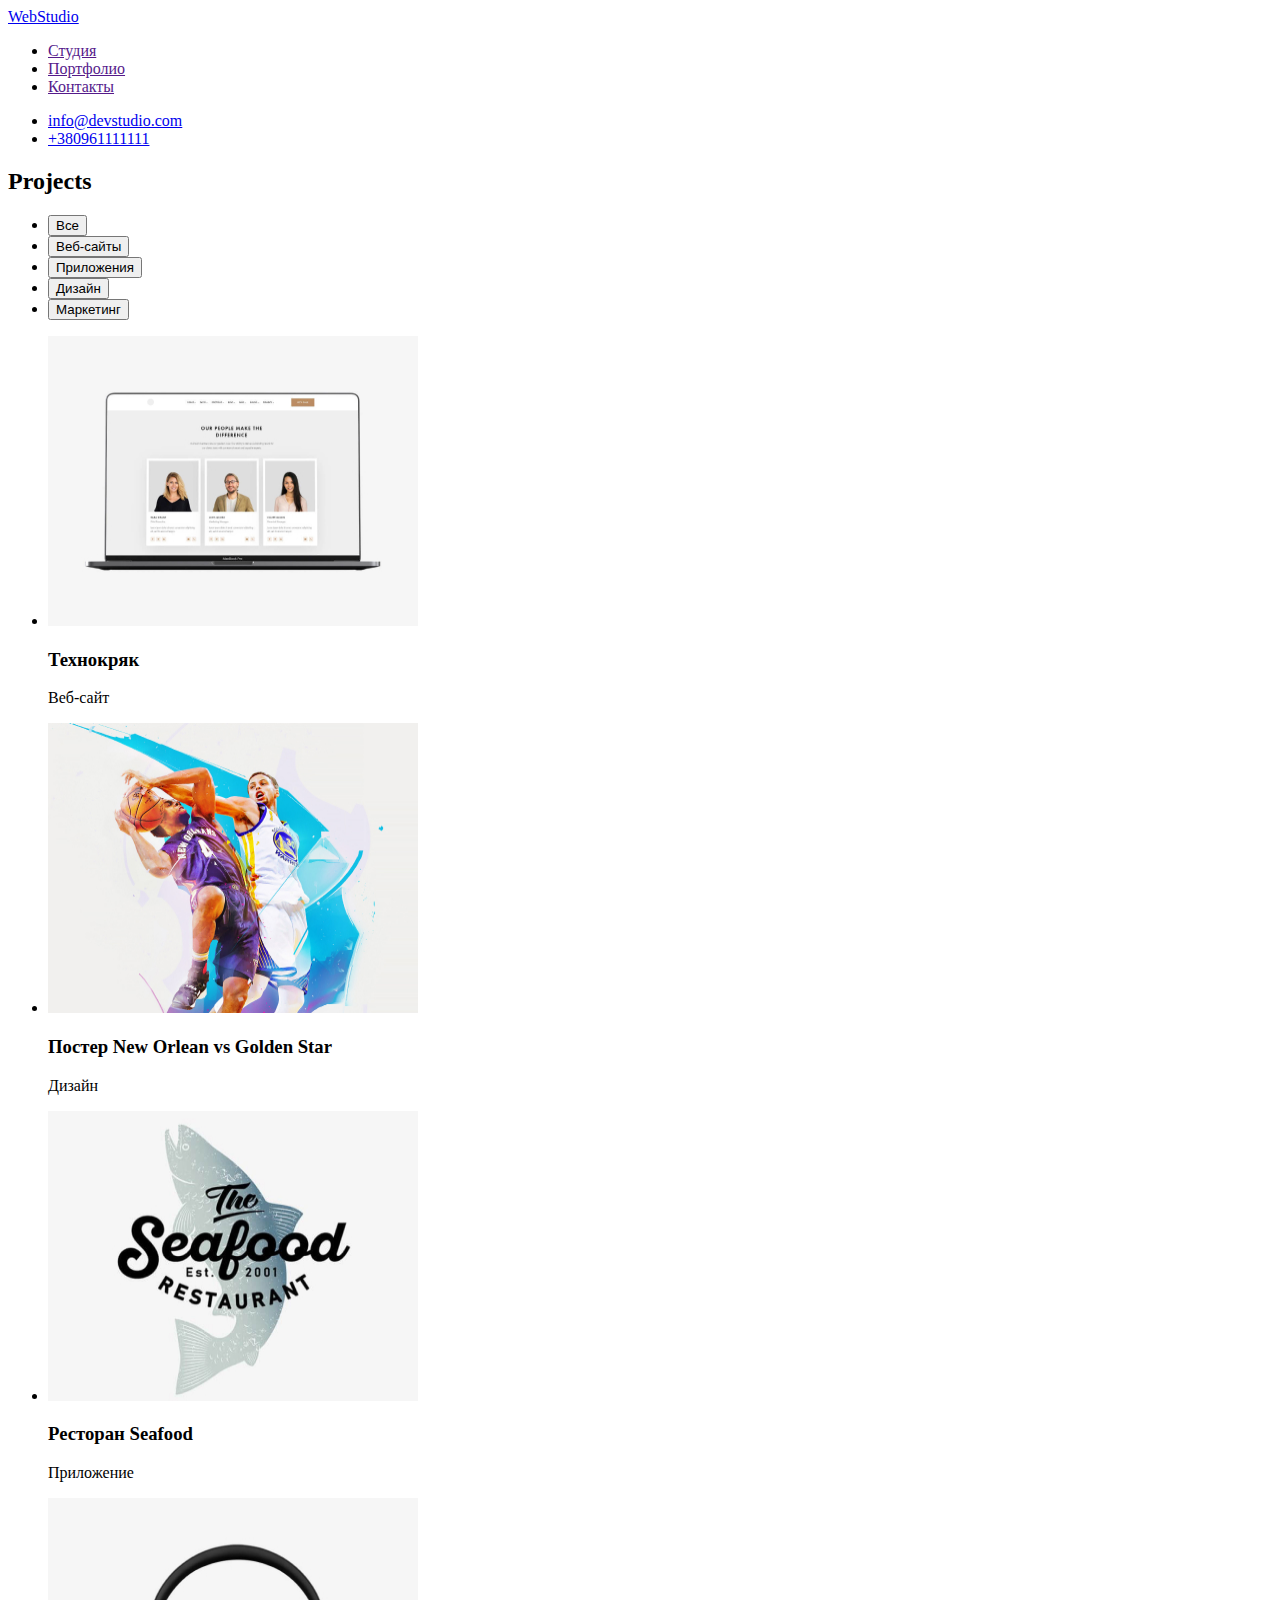
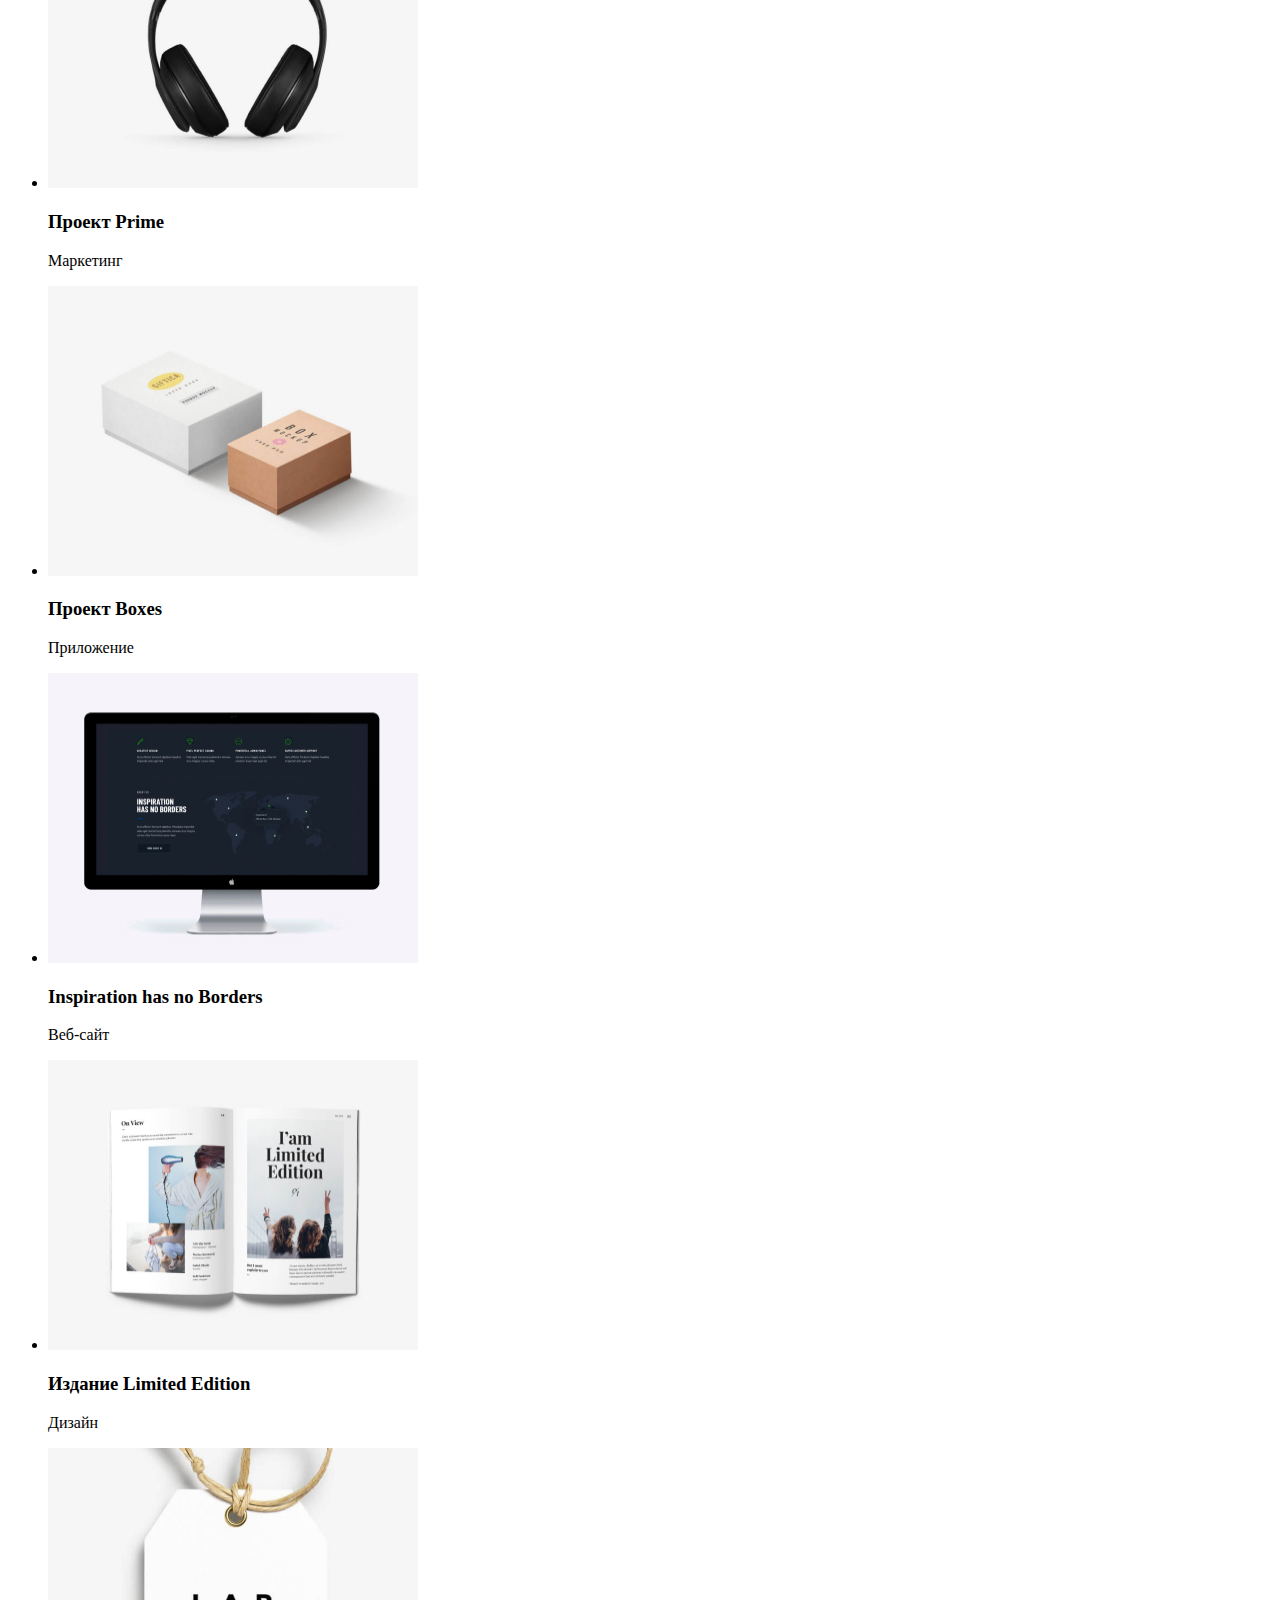
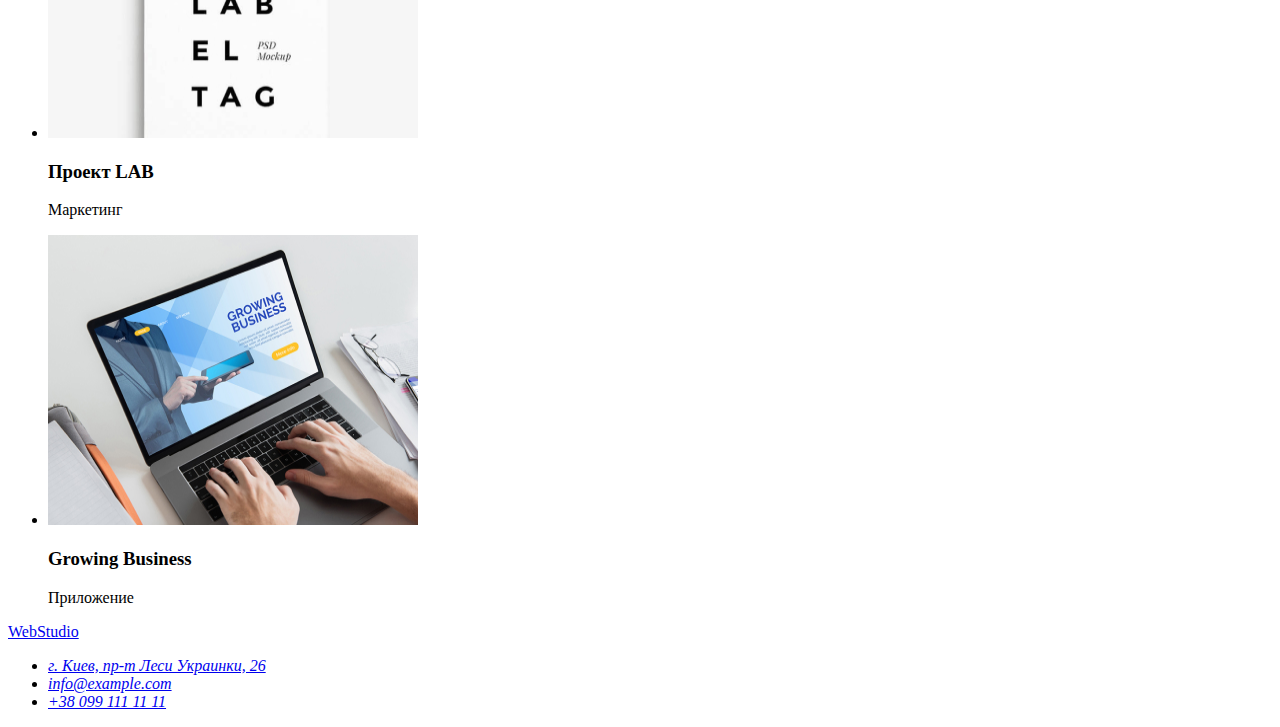
==== portfolio.html @ 1d700b1a "Add photo and portholiohtml" ====
<!DOCTYPE html>
<html lang="en">

<head>
    <meta charset="UTF-8" />
    <meta http-equiv="X-UA-Compatible" content="IE=edge" />
    <meta name="viewport" content="width=device-width, initial-scale=1.0" />
    <title>Document</title>
</head>

<body>
    <!--Шапка портфолио-->
    <header class="header">
        <nav class="header-nav">
            <a href="/" class="header-link">WebStudio</a>
            <ul class="header-list">
                <li><a href="" class="header-list-item">Студия</a></li>
                <li><a href="" class="header-list-item">Портфолио</a></li>
                <li><a href="" class="header-list-item">Контакты</a></li>
            </ul>
        </nav>

        <ul class="header-list">
            <li class="header-list-item">
                <a href=" mailto:info@devstudio.com">info@devstudio.com</a>
            </li>
            <li class="header-list-item">
                <a href=" tel:+380961111111">+380961111111</a>
            </li>
        </ul>
    </header>
    <!--Проекты-->
    <main>
        <section>
            <h2>Projects</h2>
            <ul>
                <li><button type="button">Все</button></li>
                <li><button type="button">Веб-сайты</button></li>
                <li><button type="button">Приложения</button></li>
                <li><button type="button">Дизайн</button></li>
                <li><button type="button">Маркетинг</button></li>
            </ul>
            <ul>

                </li>
                <li><img src="./portfolio-images/img1.jpg" alt="Технокряк" width="370" height="290">
                    <h3>Технокряк</h3>
                    <p>Веб-сайт</p>
                </li>
                <li><img src="./portfolio-images/img2.jpg" alt="Постер New Orlean vs Golden Star" width="370" height="290">
                    <h3>Постер New Orlean vs Golden Star</h3>
                    <p>Дизайн</p>
                </li>
                <li><img src="./portfolio-images/img3.jpg" alt="Ресторан Seafood" width="370" height="290">
                    <h3>Ресторан Seafood</h3>
                    <p>Приложение</p>
                </li>
                <li><img src="./portfolio-images/img4.jpg" alt="Проект Prime" width="370" height="290">
                    <h3>Проект Prime</h3>
                    <p>Маркетинг</p>
                </li>
                <li><img src="./portfolio-images/img5.jpg" alt="Проект Boxes" width="370" height="290">
                    <h3>Проект Boxes</h3>
                    <p>Приложение</p>
                </li>
                <li><img src="./portfolio-images/img6.jpg" alt="Inspiration has no Borders" width="370" height="290">
                    <h3>Inspiration has no Borders</h3>
                    <p>Веб-сайт</p>
                </li>
                <li><img src="./portfolio-images/img7.jpg" alt="Издание Limited Edition" width="370" height="290">
                    <h3>Издание Limited Edition</h3>
                    <p>Дизайн</p>
                </li>
                <li><img src="./portfolio-images/img8.jpg" alt="Проект LAB" width="370" height="290">
                    <h3>Проект LAB</h3>
                    <p>Маркетинг</p>
                </li>
                <li><img src="./portfolio-images/img9.jpg" alt="Growing Business" width="370" height="290">
                    <h3>Growing Business</h3>
                    <p>Приложение</p>
            </ul>
        </section>
    </main>
    <!--Подвал-->
    <footer class="footer">
        <a href="/index.html" class="header-link">WebStudio</a>
        <address class="footer-adress">
            <ul class="adress-list">
                <li class="adress-list-item">
                    <a href="https://goo.gl/maps/TSJkPxfqwCvXyevN7" rel="noreferrer noopener" target="_blank">
                        г. Киев, пр-т Леси Украинки, 26</a>
                </li>
                <li class="adress-list-item"><a href="mailto:info@example.com">info@example.com</a></li>
                <li class="adress-list-item"><a href="tel:+380991111111">+38 099 111 11 11</a></li>
            </ul>
        </address>
    </footer>
</body>

</html>
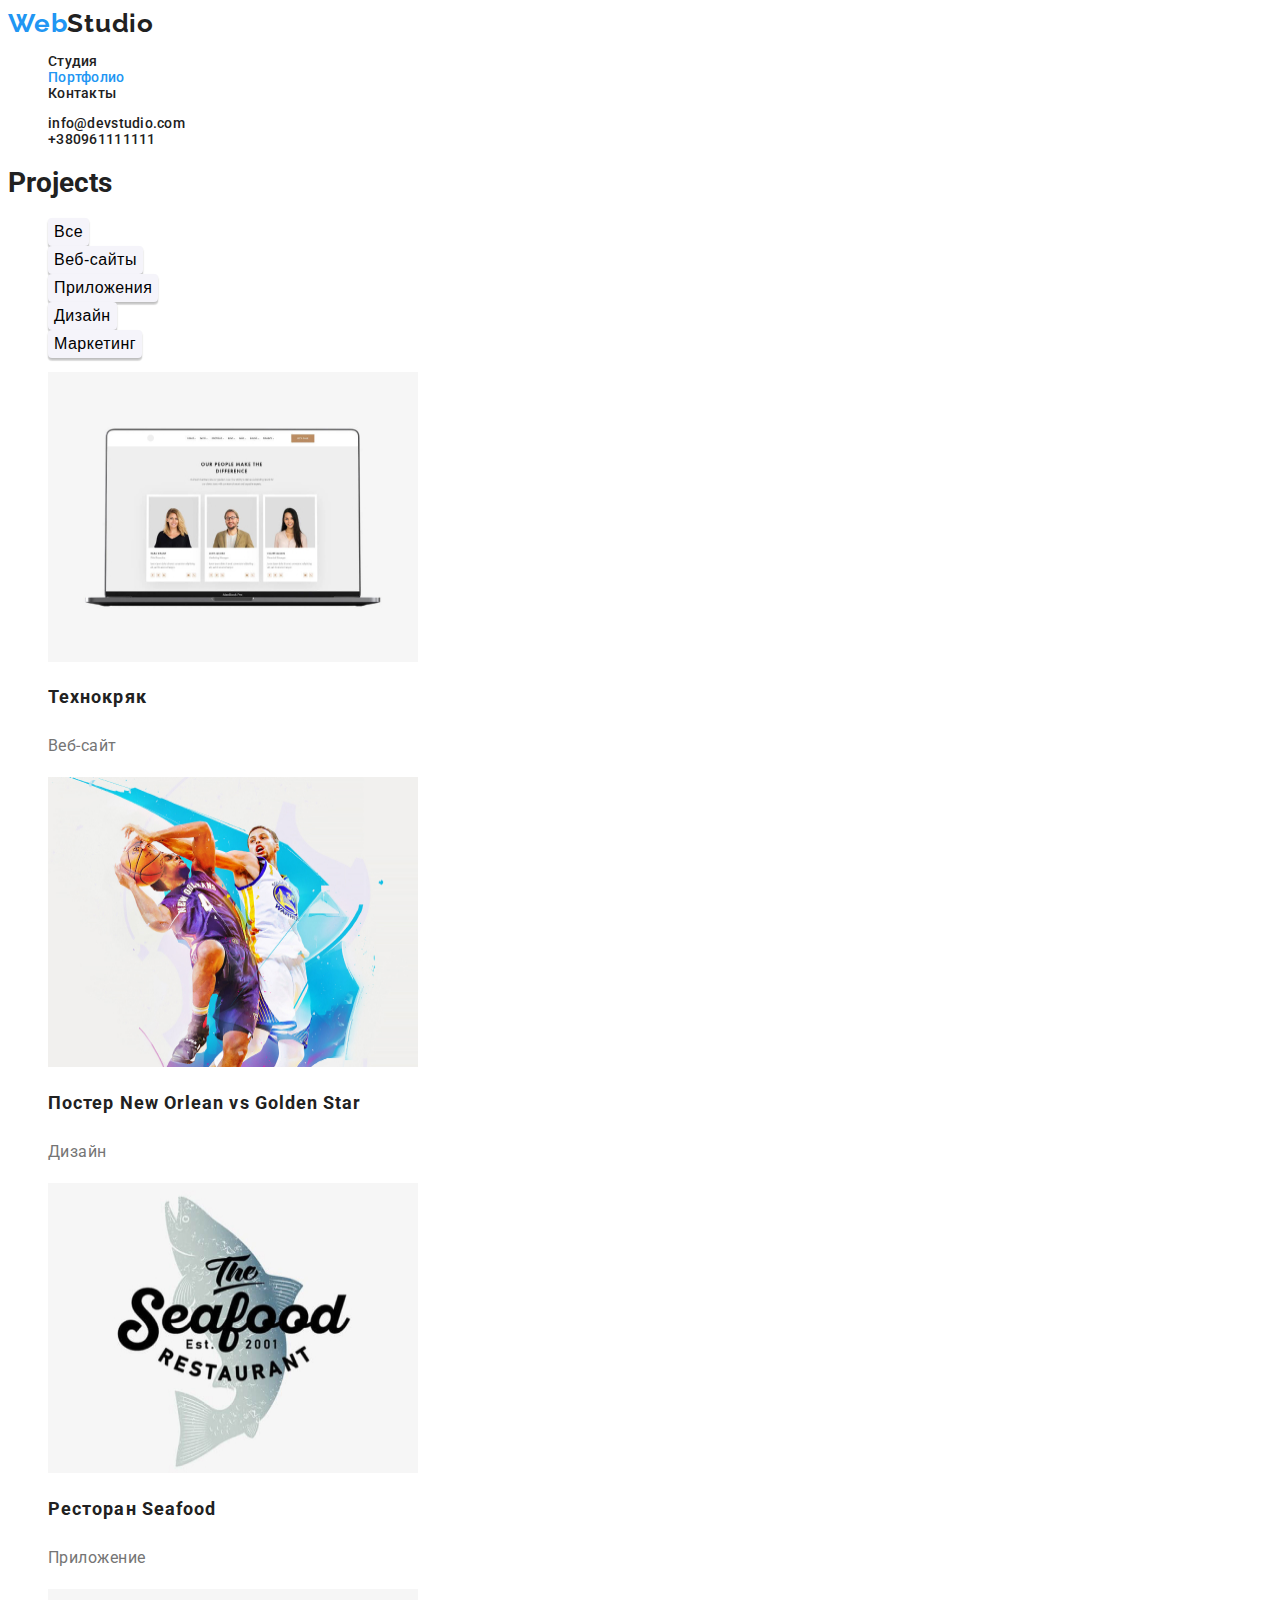
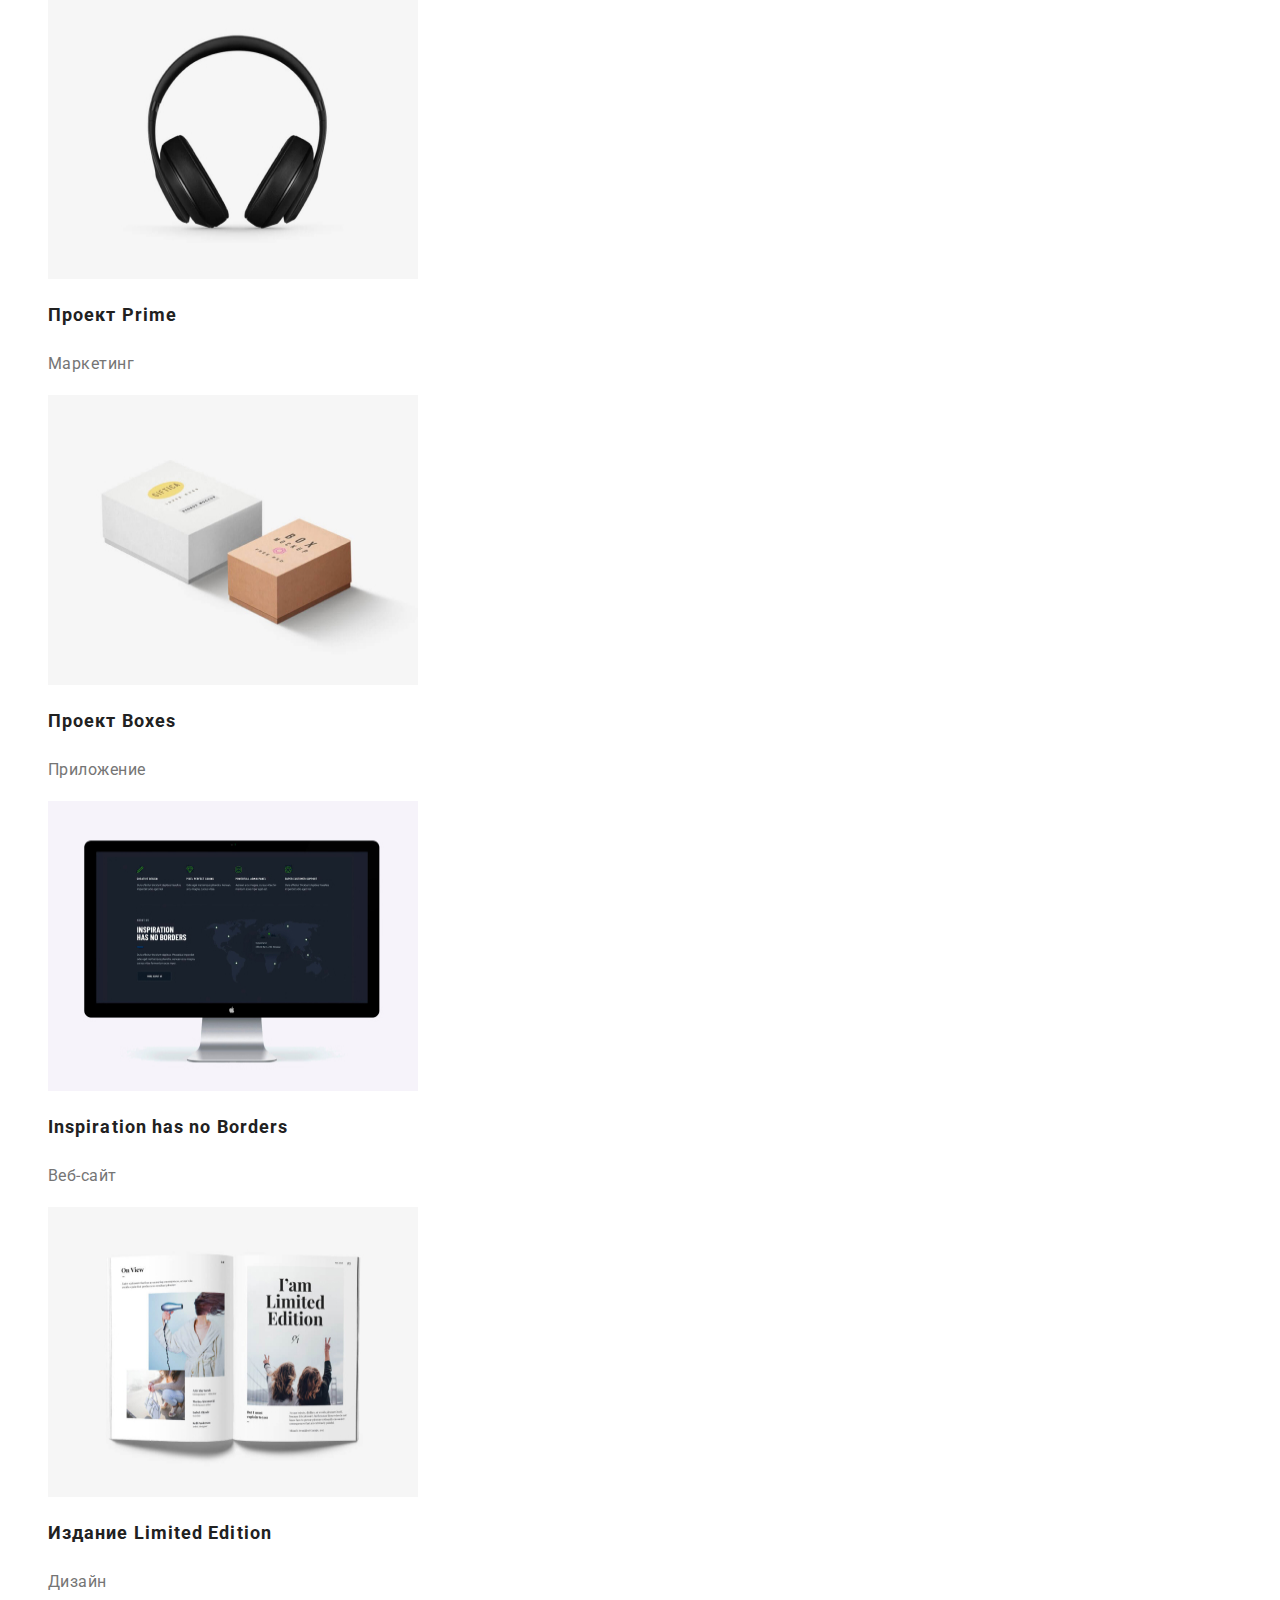
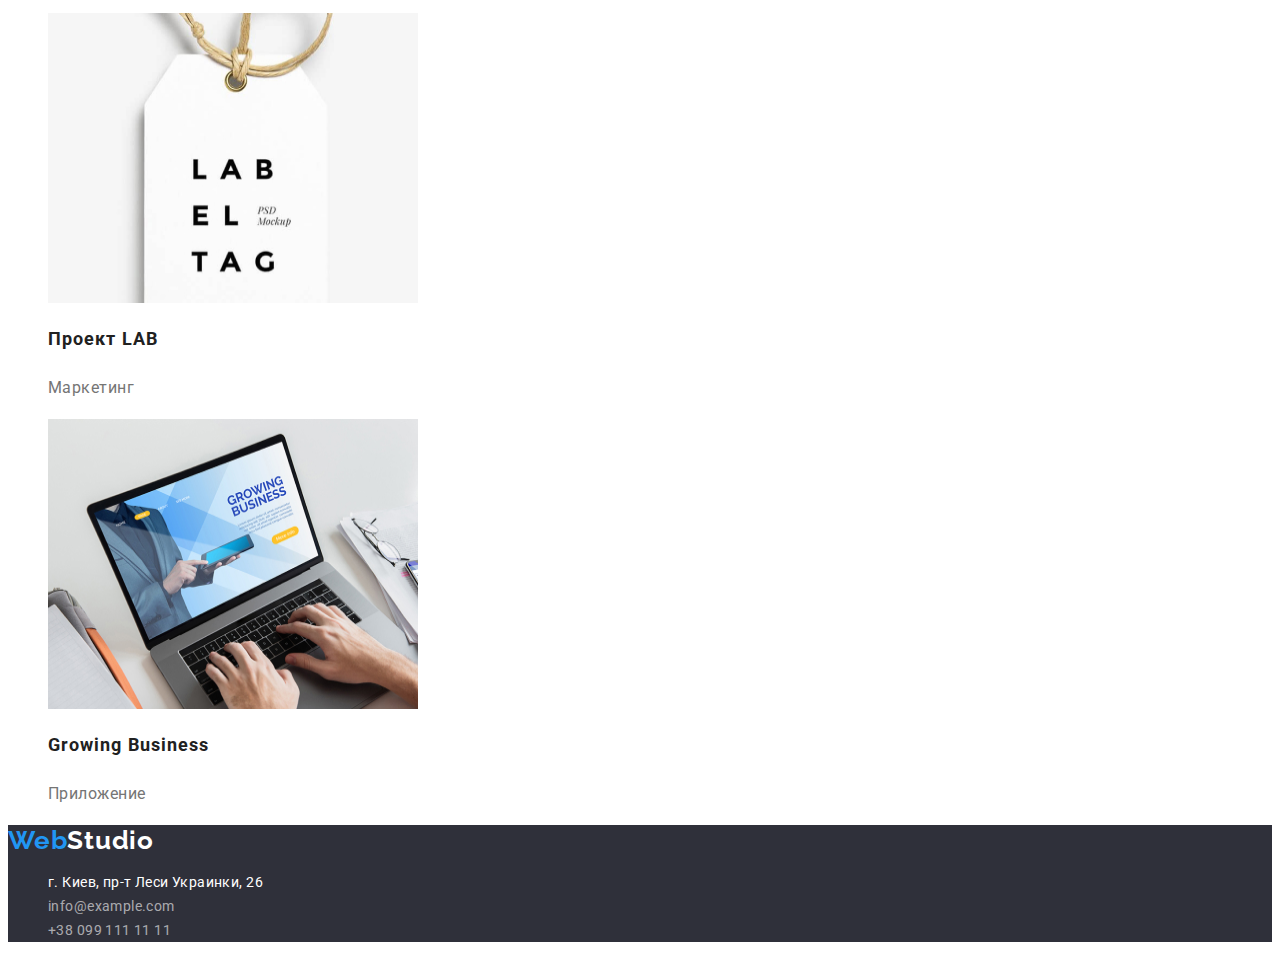
==== commit 07d3935a: "Change stules" ====
--- a/portfolio.html
+++ b/portfolio.html
@@ -1,100 +1,179 @@
 <!DOCTYPE html>
 <html lang="en">
-
-<head>
+  <head>
     <meta charset="UTF-8" />
     <meta http-equiv="X-UA-Compatible" content="IE=edge" />
     <meta name="viewport" content="width=device-width, initial-scale=1.0" />
     <title>Document</title>
-</head>
+    <link rel="preconnect" href="https://fonts.googleapis.com" />
+    <link rel="preconnect" href="https://fonts.gstatic.com" crossorigin />
+    <link
+      href="https://fonts.googleapis.com/css2?family=Raleway:wght@700&family=Roboto:wght@400;500;700;900&display=swap"
+      rel="stylesheet"
+    />
+    <link rel="stylesheet" href="./styles/styles.css" />
+  </head>
+  </head>
 
-<body>
+  <body>
     <!--Шапка портфолио-->
     <header class="header">
-        <nav class="header-nav">
-            <a href="/" class="header-link">WebStudio</a>
-            <ul class="header-list">
-                <li><a href="" class="header-list-item">Студия</a></li>
-                <li><a href="" class="header-list-item">Портфолио</a></li>
-                <li><a href="" class="header-list-item">Контакты</a></li>
-            </ul>
-        </nav>
+      <nav class="header-nav">
+        <a class="logo-link link" href="/"> <span class="blu-txt">Web</span>Studio</a>
+        <ul class="header-list list">
+          <li class="header-list-item">
+            <a class="header-list-item-link link" href="index.html">Студия</a>
+          </li>
+          <li class="header-list-item">
+            <a class="header-list-item-link link current" href="portfolio.html">Портфолио</a>
+          </li>
+          <li class="header-list-item">
+            <a class="header-list-item-link link" href="">Контакты</a>
+          </li>
+        </ul>
+      </nav>
 
-        <ul class="header-list">
-            <li class="header-list-item">
-                <a href=" mailto:info@devstudio.com">info@devstudio.com</a>
-            </li>
-            <li class="header-list-item">
-                <a href=" tel:+380961111111">+380961111111</a>
-            </li>
-        </ul>
+      <ul class="header-list list">
+        <li class="header-list-item">
+          <a class="header-list-item-link link" href=" mailto:info@devstudio.com"
+            >info@devstudio.com</a
+          >
+        </li>
+        <li class="header-list-item">
+          <a class="header-list-item-link link" href=" tel:+380961111111">+380961111111</a>
+        </li>
+      </ul>
     </header>
     <!--Проекты-->
     <main>
-        <section>
-            <h2>Projects</h2>
-            <ul>
-                <li><button type="button">Все</button></li>
-                <li><button type="button">Веб-сайты</button></li>
-                <li><button type="button">Приложения</button></li>
-                <li><button type="button">Дизайн</button></li>
-                <li><button type="button">Маркетинг</button></li>
-            </ul>
-            <ul>
+      <section class="projects-section">
+        <h1 class="projects-main-title">Projects</h1>
+        <ul class="projects-list list">
+          <li class="projects-list-item"><button class="projects-btn" type="button"><span class="project-btn-txt">Все</span></button></li>
+          <li class="projects-list-item"><button class="projects-btn" type="button"><span class="project-btn-txt">Веб-сайты</span></button></li>
+          <li class="projects-list-item"><button class="projects-btn" type="button"><span class="project-btn-txt">Приложения</span></button></li>
+          <li class="projects-list-item"><button class="projects-btn" type="button"><span class="project-btn-txt">Дизайн</span></button></li>
+          <li class="projects-list-item"><button class="projects-btn" type="button"><span class="project-btn-txt">Маркетинг</span></button></li>
+        </ul>
 
-                </li>
-                <li><img src="./portfolio-images/img1.jpg" alt="Технокряк" width="370" height="290">
-                    <h3>Технокряк</h3>
-                    <p>Веб-сайт</p>
-                </li>
-                <li><img src="./portfolio-images/img2.jpg" alt="Постер New Orlean vs Golden Star" width="370" height="290">
-                    <h3>Постер New Orlean vs Golden Star</h3>
-                    <p>Дизайн</p>
-                </li>
-                <li><img src="./portfolio-images/img3.jpg" alt="Ресторан Seafood" width="370" height="290">
-                    <h3>Ресторан Seafood</h3>
-                    <p>Приложение</p>
-                </li>
-                <li><img src="./portfolio-images/img4.jpg" alt="Проект Prime" width="370" height="290">
-                    <h3>Проект Prime</h3>
-                    <p>Маркетинг</p>
-                </li>
-                <li><img src="./portfolio-images/img5.jpg" alt="Проект Boxes" width="370" height="290">
-                    <h3>Проект Boxes</h3>
-                    <p>Приложение</p>
-                </li>
-                <li><img src="./portfolio-images/img6.jpg" alt="Inspiration has no Borders" width="370" height="290">
-                    <h3>Inspiration has no Borders</h3>
-                    <p>Веб-сайт</p>
-                </li>
-                <li><img src="./portfolio-images/img7.jpg" alt="Издание Limited Edition" width="370" height="290">
-                    <h3>Издание Limited Edition</h3>
-                    <p>Дизайн</p>
-                </li>
-                <li><img src="./portfolio-images/img8.jpg" alt="Проект LAB" width="370" height="290">
-                    <h3>Проект LAB</h3>
-                    <p>Маркетинг</p>
-                </li>
-                <li><img src="./portfolio-images/img9.jpg" alt="Growing Business" width="370" height="290">
-                    <h3>Growing Business</h3>
-                    <p>Приложение</p>
-            </ul>
-        </section>
+<!--Portfolio-->
+
+        <ul class="portfolio-list list">
+          <li class="portfolio-list-item">
+            <a class="portfolio-list-link link" href="">
+              <img src="./portfolio-images/img1.jpg" alt="Технокряк" width="370" height="290" />
+              <h2 class="portfolio-title">Технокряк</h2>
+              <p class="portfolio-article">Веб-сайт</p></a
+            >
+          </li>
+          <li class="portfolio-list-item">
+            <a class="portfolio-list-link link" href="">
+              <img
+                src="./portfolio-images/img2.jpg"
+                alt="Постер New Orlean vs Golden Star"
+                width="370"
+                height="290"
+              />
+              <h2 class="portfolio-title">Постер New Orlean vs Golden Star</h2>
+              <p class="portfolio-article">Дизайн</p></a
+            >
+          </li>
+          <li class="portfolio-list-item">
+            <a class="portfolio-list-link link" href="">
+              <img
+                src="./portfolio-images/img3.jpg"
+                alt="Ресторан Seafood"
+                width="370"
+                height="290"
+              />
+              <h2 class="portfolio-title">Ресторан Seafood</h2>
+              <p class="portfolio-article">Приложение</p></a
+            >
+          </li>
+          <li class="portfolio-list-item">
+            <a class="portfolio-list-link link" href="">
+              <img src="./portfolio-images/img4.jpg" alt="Проект Prime" width="370" height="290" />
+              <h2 class="portfolio-title">Проект Prime</h2>
+              <p class="portfolio-article">Маркетинг</p></a
+            >
+          </li>
+          <li class="portfolio-list-item">
+            <a class="portfolio-list-link link" href="">
+              <img src="./portfolio-images/img5.jpg" alt="Проект Boxes" width="370" height="290" />
+              <h2 class="portfolio-title">Проект Boxes</h2>
+              <p class="portfolio-article">Приложение</p></a
+            >
+          </li>
+          <li class="portfolio-list-item">
+            <a class="portfolio-list-link link" href="">
+              <img
+                src="./portfolio-images/img6.jpg"
+                alt="Inspiration has no Borders"
+                width="370"
+                height="290"
+              />
+              <h2 class="portfolio-title">Inspiration has no Borders</h2>
+              <p class="portfolio-article">Веб-сайт</p></a
+            >
+          </li>
+          <li class="portfolio-list-item">
+            <a class="portfolio-list-link link" href="">
+              <img
+                src="./portfolio-images/img7.jpg"
+                alt="Издание Limited Edition"
+                width="370"
+                height="290"
+              />
+              <h2 class="portfolio-title">Издание Limited Edition</h2>
+              <p class="portfolio-article">Дизайн</p></a
+            >
+          </li>
+          <li class="portfolio-list-item">
+            <a class="portfolio-list-link link" href="">
+              <img src="./portfolio-images/img8.jpg" alt="Проект LAB" width="370" height="290" />
+              <h2 class="portfolio-title">Проект LAB</h2>
+              <p class="portfolio-article">Маркетинг</p></a
+            >
+          </li>
+          <li class="portfolio-list-item">
+            <a class="portfolio-list-link link" href="">
+              <img
+                src="./portfolio-images/img9.jpg"
+                alt="Growing Business"
+                width="370"
+                height="290"
+              />
+              <h2 class="portfolio-title">Growing Business</h2>
+              <p class="portfolio-article">Приложение</p></a
+            >
+          </li>
+        </ul>
+      </section>
     </main>
     <!--Подвал-->
-    <footer class="footer">
-        <a href="/index.html" class="header-link">WebStudio</a>
-        <address class="footer-adress">
-            <ul class="adress-list">
-                <li class="adress-list-item">
-                    <a href="https://goo.gl/maps/TSJkPxfqwCvXyevN7" rel="noreferrer noopener" target="_blank">
-                        г. Киев, пр-т Леси Украинки, 26</a>
-                </li>
-                <li class="adress-list-item"><a href="mailto:info@example.com">info@example.com</a></li>
-                <li class="adress-list-item"><a href="tel:+380991111111">+38 099 111 11 11</a></li>
-            </ul>
-        </address>
+   <footer class="footer">
+      <a class="logo-link link" href="/">
+        <span class="blu-txt">Web</span><span class="white-studio">Studio</span></a
+      >
+      <address class="footer-adress">
+        <ul class="adress-list list">
+          <li class="adress-list-item">
+            <a
+              class="adress-list-link link"
+              href="https://goo.gl/maps/TSJkPxfqwCvXyevN7"
+              rel="noreferrer noopener"
+              target="_blank"
+              >г. Киев, пр-т Леси Украинки, 26</a
+            >
+          </li>
+          <li class="adress-list-item2">
+            <a class="adress-list-link link" href="mailto:info@example.com">info@example.com</a>
+          </li>
+          <li class="adress-list-item2">
+            <a class="adress-list-link link" href="tel:+380991111111">+38 099 111 11 11</a>
+          </li>
+        </ul>
+      </address>
     </footer>
-</body>
-
-</html>+  </body>
+</html>
--- a/styles/styles.css
+++ b/styles/styles.css
@@ -0,0 +1,269 @@
+:root {
+  /*Fonts*/
+  --main-font: 'Roboto';
+  --secondary-font: 'Raleway';
+  /*Text colors*/
+  --main-txt-cl: #212121;
+  --white-txt-cl: #ffffff;
+  --accent-txt-cl: #2196f3;
+  /*Bg colors*/
+  --dark-bg-cl: #2f303a;
+  --grey-bg-cl: #f5f4fa;
+  /*Others*/
+}
+body {
+  font-family: var(--main-font);
+  font-size: 14px;
+  color: var(--main-txt-cl);
+}
+.link {
+  text-decoration: none;
+  color: currentColor;
+}
+.list {
+  list-style: none;
+}
+.blu-txt {
+  color: var(--accent-txt-cl);
+}
+
+/*header*/
+.header .header-nav {
+}
+.logo-link {
+  font-weight: 700;
+  font-size: 26px;
+  line-height: calc(31 / 26);
+  letter-spacing: 0.03em;
+  color: var(--main-txt-cl);
+  font-family: var(--secondary-font);
+}
+.header-list {
+}
+.header-list-item {
+  font-weight: 500;
+  font-size: 14px;
+  line-height: 16px;
+  letter-spacing: 0.02em;
+}
+
+.header-list-item-link:hover,
+.header-list-item-link:focus {
+  color: var(--accent-txt-cl);
+}
+
+.current {
+  color: var(--accent-txt-cl);
+}
+
+/*Main content*/
+
+.hero {
+  background-color: var(--dark-bg-cl);
+}
+
+.hero-title {
+  font-weight: 900;
+  font-size: 44px;
+  line-height: 60px;
+  text-align: center;
+  letter-spacing: 0.06em;
+  text-transform: uppercase;
+  color: var(--white-txt-cl);
+}
+
+.hero-button {
+  background: #2196f3;
+  box-shadow: 0px 4px 4px rgba(0, 0, 0, 0.15);
+  border: none;
+}
+.hero-button:hover {
+  background: #0a66b1;
+  border-radius: 4px;
+}
+.hero-btn-txt {
+  font-weight: 700;
+  font-size: 16px;
+  line-height: calc(30 / 16);
+  color: #ffffff;
+}
+
+/*Преимущества*/
+
+.advantades {
+}
+
+.advantades-list-item {
+}
+
+.advantades-title {
+  font-weight: 700;
+  font-size: 14px;
+  line-height: calc(16 / 14);
+  letter-spacing: 0.03em;
+  text-transform: uppercase;
+}
+
+.advantades-article {
+  font-size: 14px;
+  line-height: calc(24 / 14);
+  letter-spacing: 0.03em;
+  color: #757575;
+}
+
+/*Чем занимается*/
+
+.work {
+}
+.work-title {
+  font-weight: 700;
+  font-size: 36px;
+  line-height: calc(42 / 36);
+  text-align: center;
+  letter-spacing: 0.03em;
+}
+
+.work-list {
+}
+
+.work-list-item {
+}
+
+.work-img {
+}
+
+/*Наша команда*/
+
+.command {
+}
+
+.command-title {
+  font-weight: 700;
+  font-size: 36px;
+  line-height: calc(42 / 36);
+  text-align: center;
+  letter-spacing: 0.03em;
+}
+.command-list {
+}
+
+.command-list-item {
+}
+
+.command-img {
+}
+
+.command-subtitle {
+  font-weight: 500;
+  font-size: 16px;
+  line-height: 19px;
+  text-align: center;
+  letter-spacing: 0.03em;
+}
+
+.command-item {
+  font-size: 16px;
+  line-height: calc(19 / 16);
+  text-align: center;
+  letter-spacing: 0.03em;
+  color: #757575;
+}
+
+/*Footer*/
+
+.footer {
+  background-color: var(--dark-bg-cl);
+}
+
+.white-studio {
+  color: #ffffff;
+}
+.footer-adress {
+}
+
+.adress-list {
+}
+
+.adress-list-item {
+  font-size: 14px;
+  line-height: calc(24 / 14);
+  letter-spacing: 0.03em;
+  color: #ffffff;
+}
+
+.adress-list-item2 {
+  font-size: 14px;
+  line-height: calc(24 / 14);
+  letter-spacing: 0.03em;
+  color: rgba(255, 255, 255, 0.6);
+}
+.adress-list-item2:hover {
+  color: #ffffff;
+}
+
+.adress-list-link {
+  font-style: normal;
+  font-size: 14px;
+  line-height: calc(24 / 14);
+  letter-spacing: 0.03em;
+}
+
+/*PORTFOLIO*/
+
+/*Projekts*/
+
+.projects-section {
+}
+
+.projects-main-title {
+}
+
+.projects-list {
+}
+
+.projects-list-item {
+}
+
+.projects-btn {
+  background: #f5f4fa;
+  box-shadow: 0px 3px 1px rgba(0, 0, 0, 0.1), 0px 1px 2px rgba(0, 0, 0, 0.08),
+    0px 2px 2px rgba(0, 0, 0, 0.12);
+  border-radius: 4px;
+  border: none;
+}
+.projects-btn:hover {
+  background: var(--accent-txt-cl);
+}
+
+.project-btn-txt {
+  font-weight: 500;
+  font-size: 16px;
+  line-height: calc(26 / 16);
+  text-align: center;
+  letter-spacing: 0.03em;
+}
+
+/*portfolio*/
+
+.portfolio-list {
+}
+
+.portfolio-list-item {
+}
+
+.portfolio-list-link {
+}
+
+.portfolio-title {
+  font-weight: 700;
+  font-size: 18px;
+  line-height: calc(36 / 18);
+  letter-spacing: 0.06em;
+}
+
+.portfolio-article {
+  font-size: 16px;
+  line-height: calc(30 / 16);
+  letter-spacing: 0.03em;
+  color: #757575;
+}
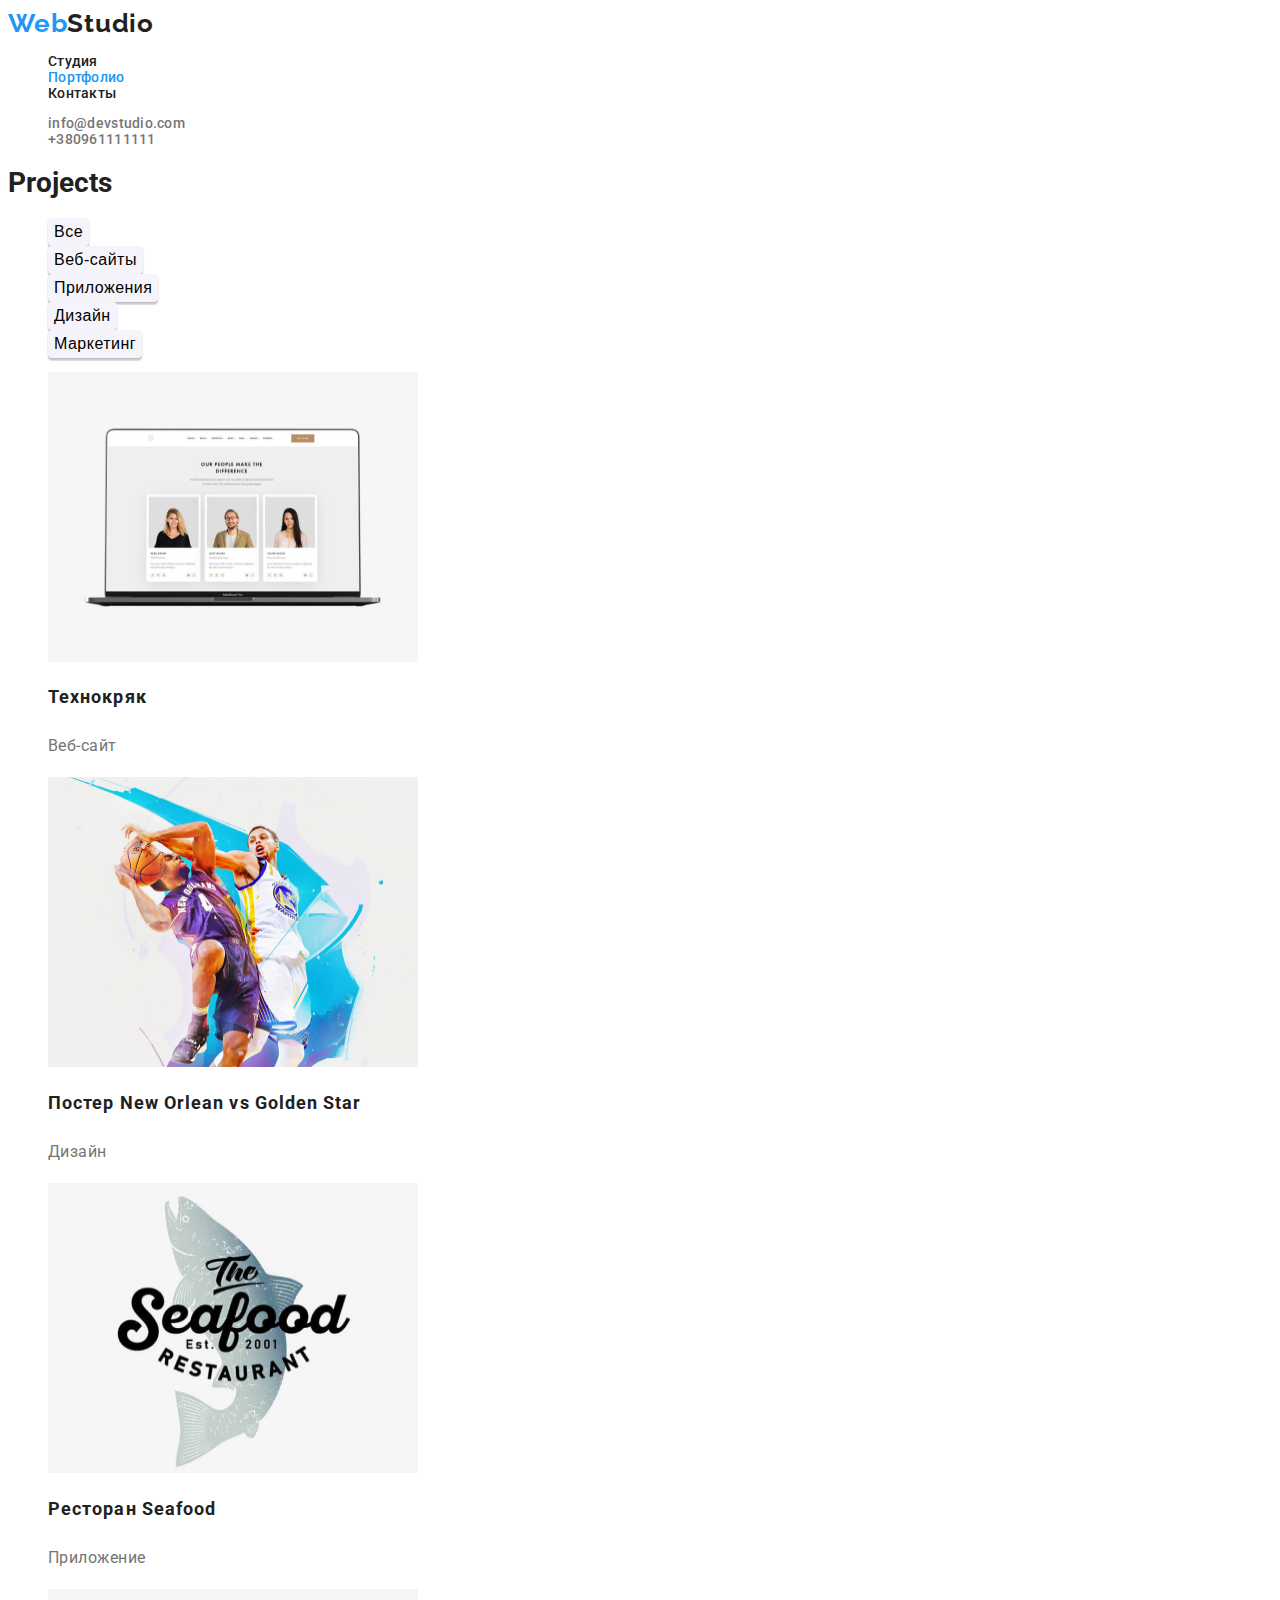
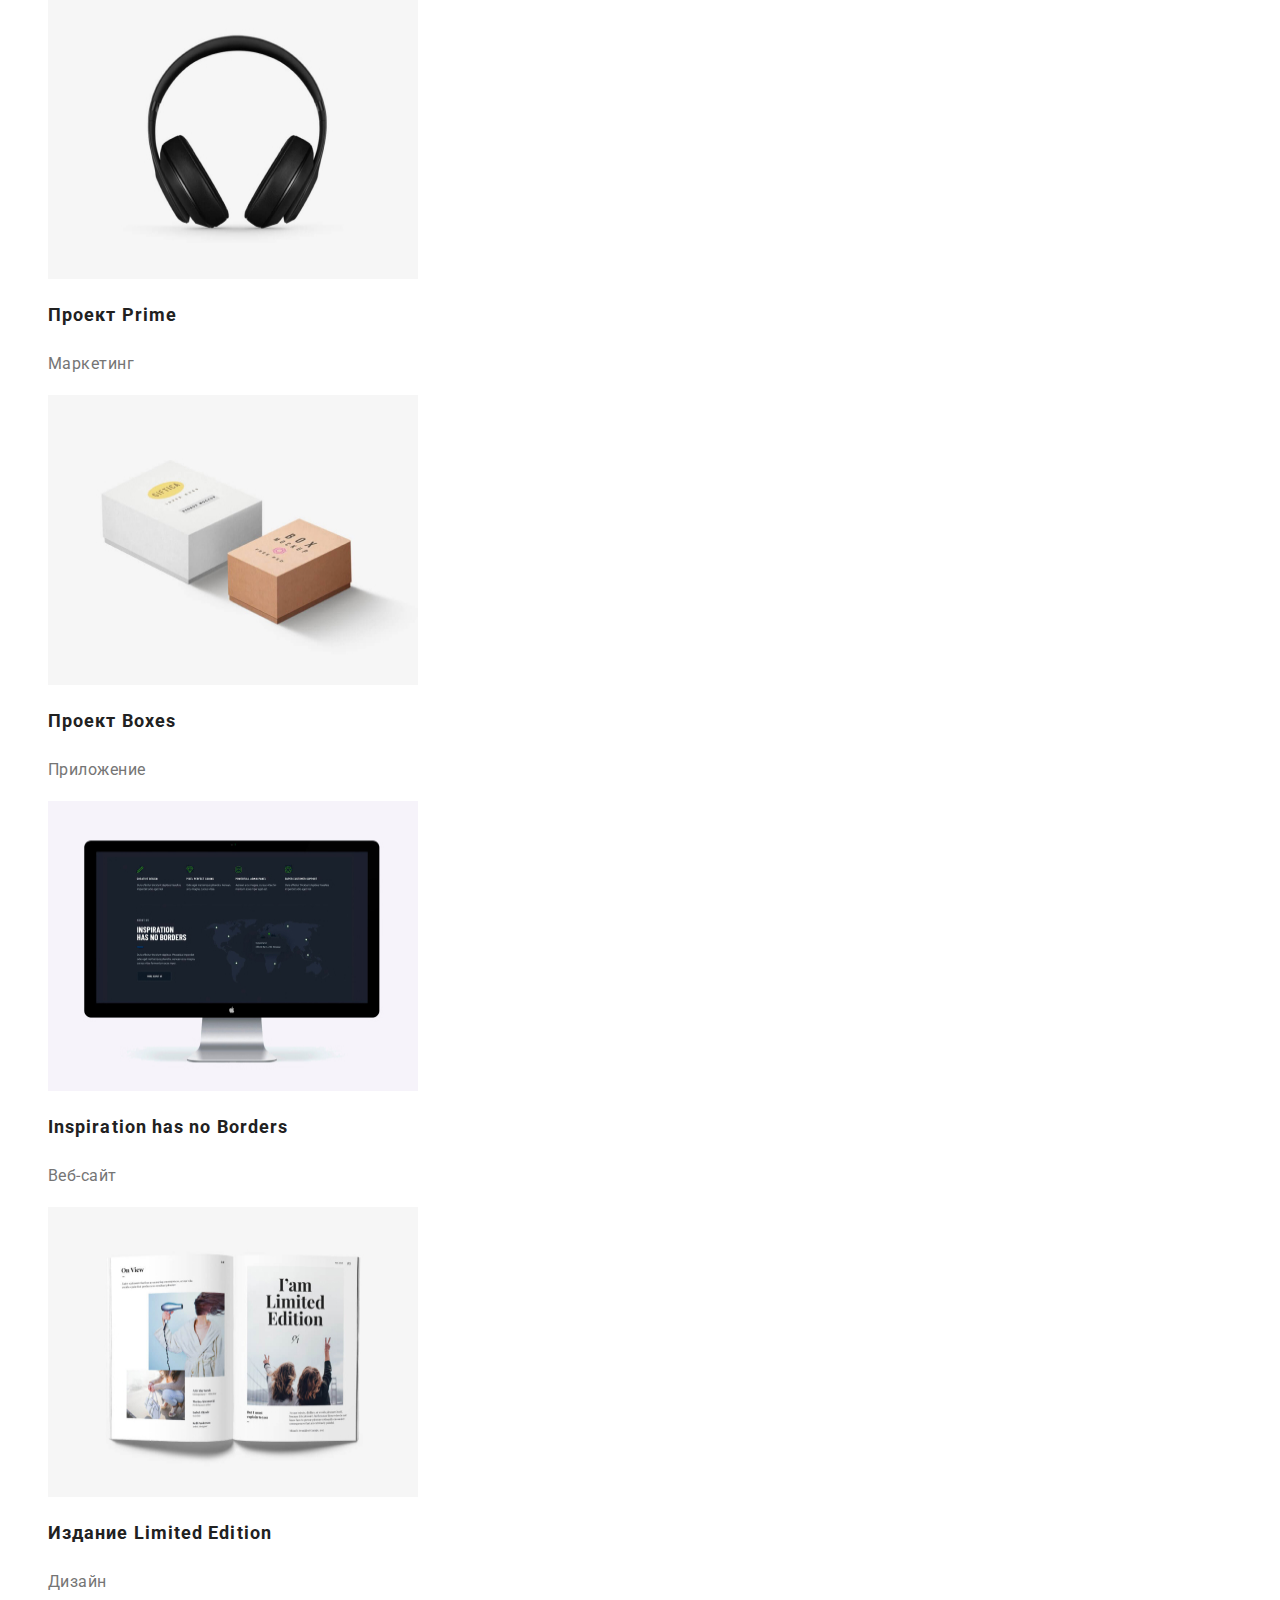
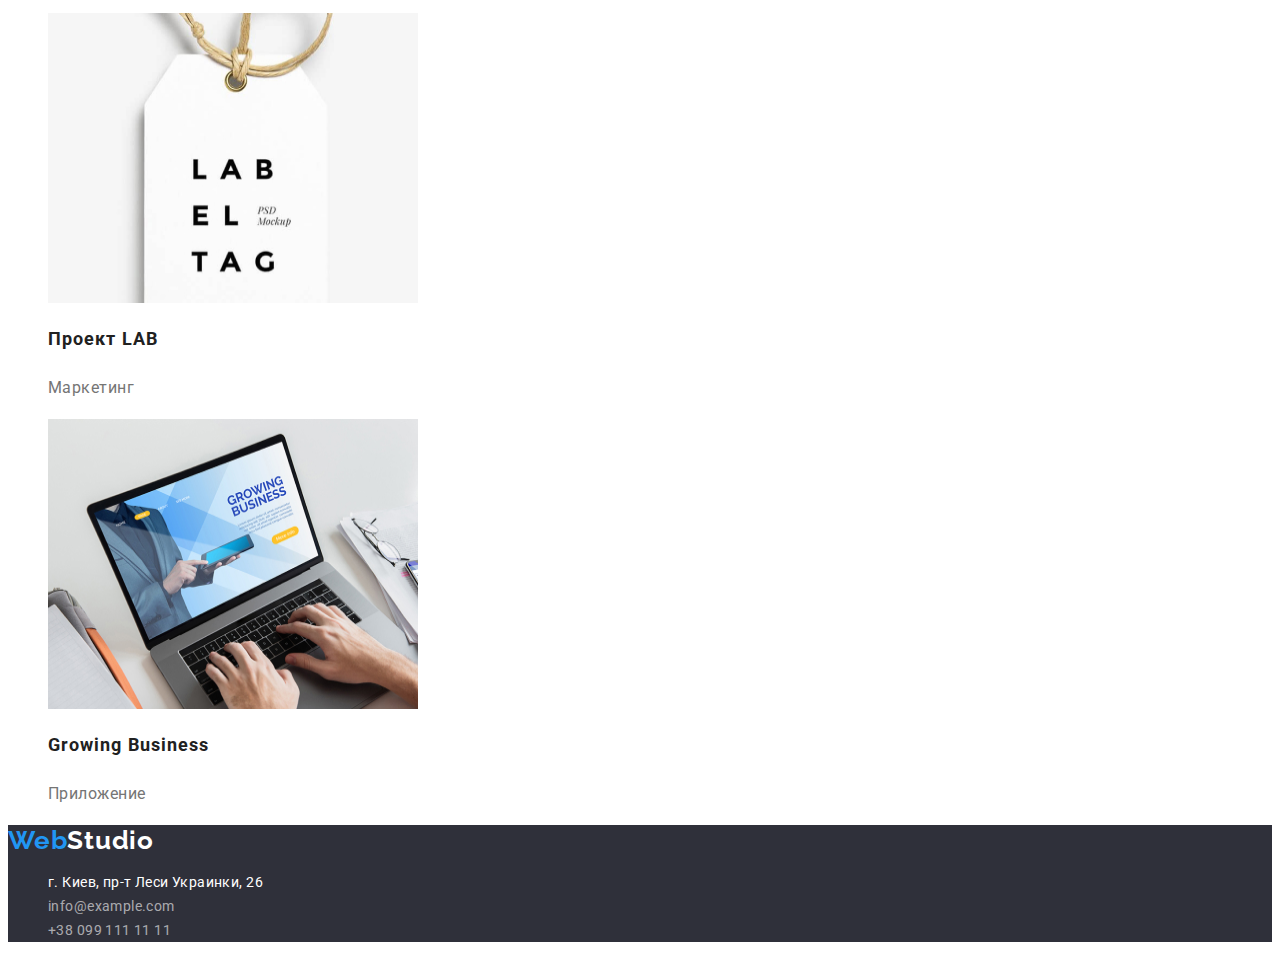
==== commit 40420fb6: "Change current contact in header and change light-height" ====
--- a/portfolio.html
+++ b/portfolio.html
@@ -35,12 +35,12 @@
 
       <ul class="header-list list">
         <li class="header-list-item">
-          <a class="header-list-item-link link" href=" mailto:info@devstudio.com"
+          <a class="header-list-item-link header-contact-current link" href=" mailto:info@devstudio.com"
             >info@devstudio.com</a
           >
         </li>
         <li class="header-list-item">
-          <a class="header-list-item-link link" href=" tel:+380961111111">+380961111111</a>
+          <a class="header-list-item-link header-contact-current link" href=" tel:+380961111111">+380961111111</a>
         </li>
       </ul>
     </header>
--- a/styles/styles.css
+++ b/styles/styles.css
@@ -43,8 +43,11 @@
 .header-list-item {
   font-weight: 500;
   font-size: 14px;
-  line-height: 16px;
+  line-height: calc(16 / 14);
   letter-spacing: 0.02em;
+}
+.header-contact-current {
+  color: #757575;
 }
 
 .header-list-item-link:hover,
@@ -65,7 +68,7 @@
 .hero-title {
   font-weight: 900;
   font-size: 44px;
-  line-height: 60px;
+  line-height: calc(60 / 44);
   text-align: center;
   letter-spacing: 0.06em;
   text-transform: uppercase;
@@ -156,7 +159,7 @@
 .command-subtitle {
   font-weight: 500;
   font-size: 16px;
-  line-height: 19px;
+  line-height: calc(19 / 16);
   text-align: center;
   letter-spacing: 0.03em;
 }
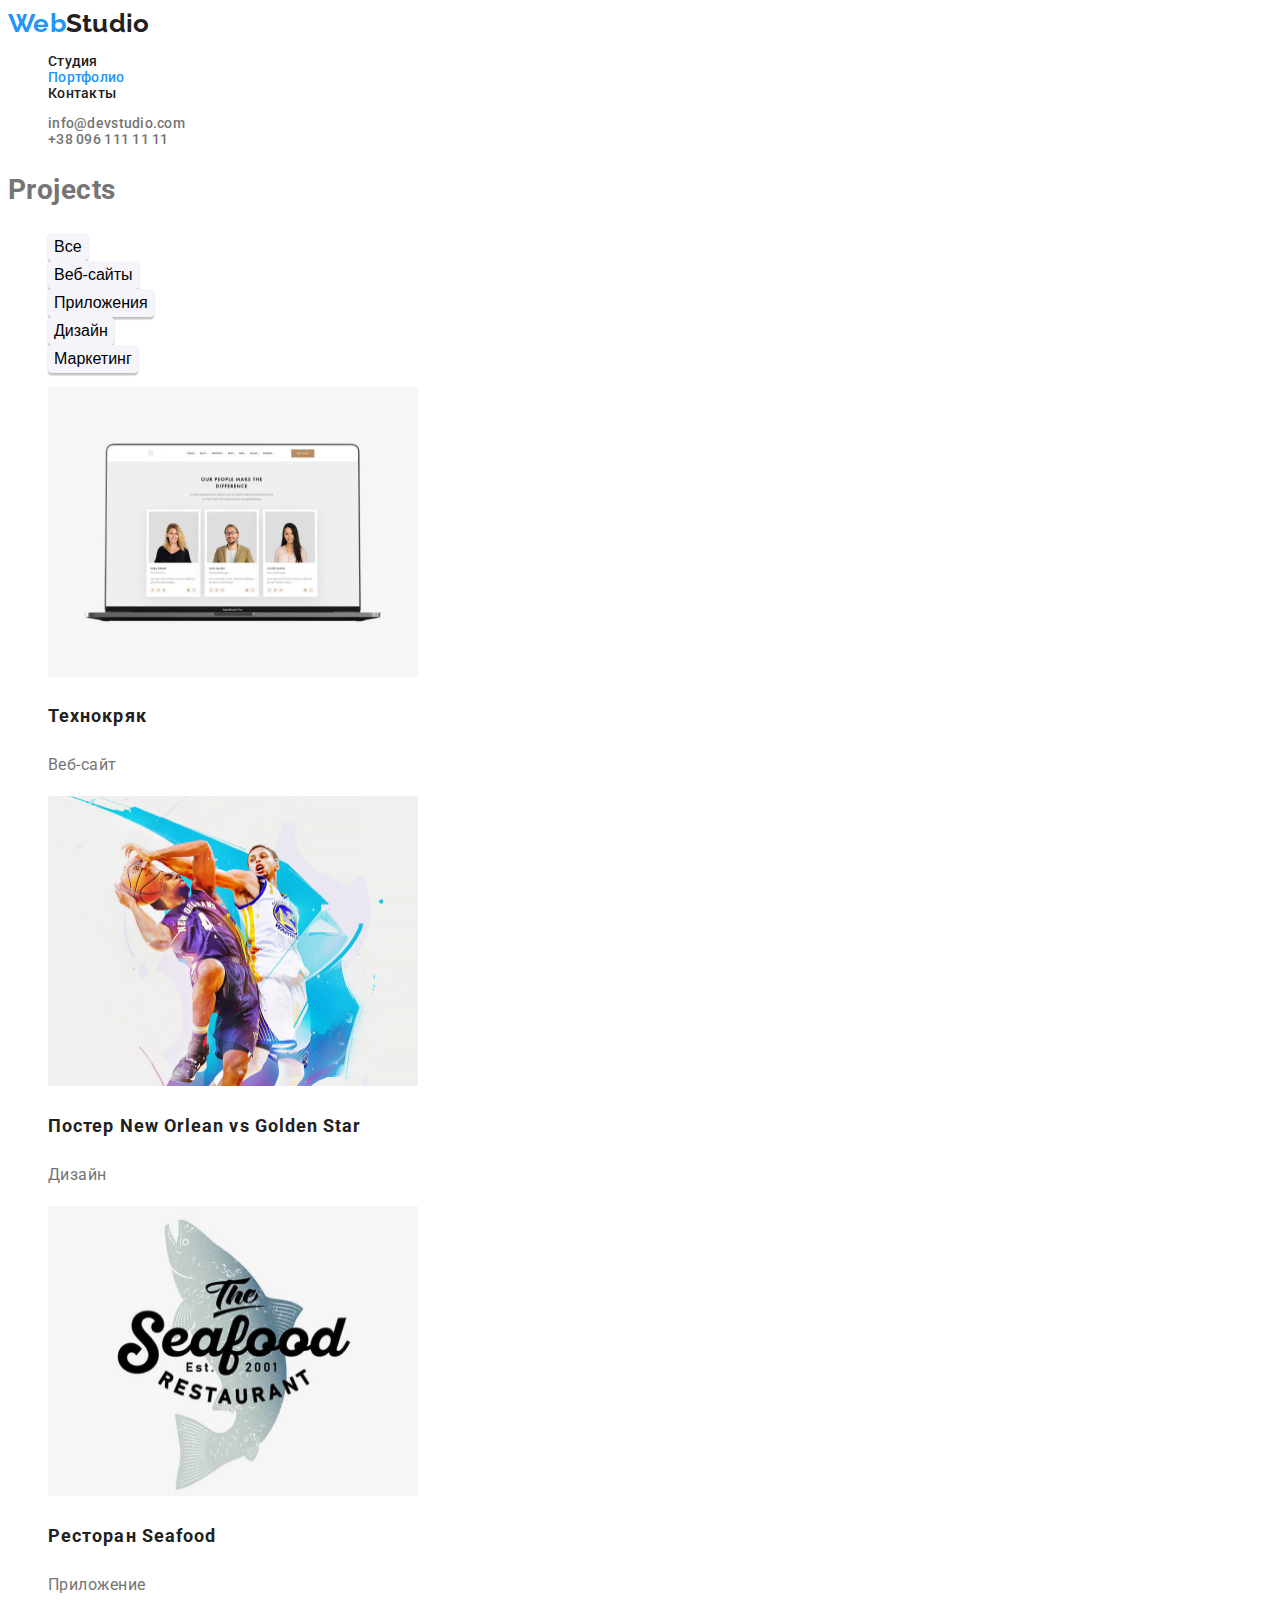
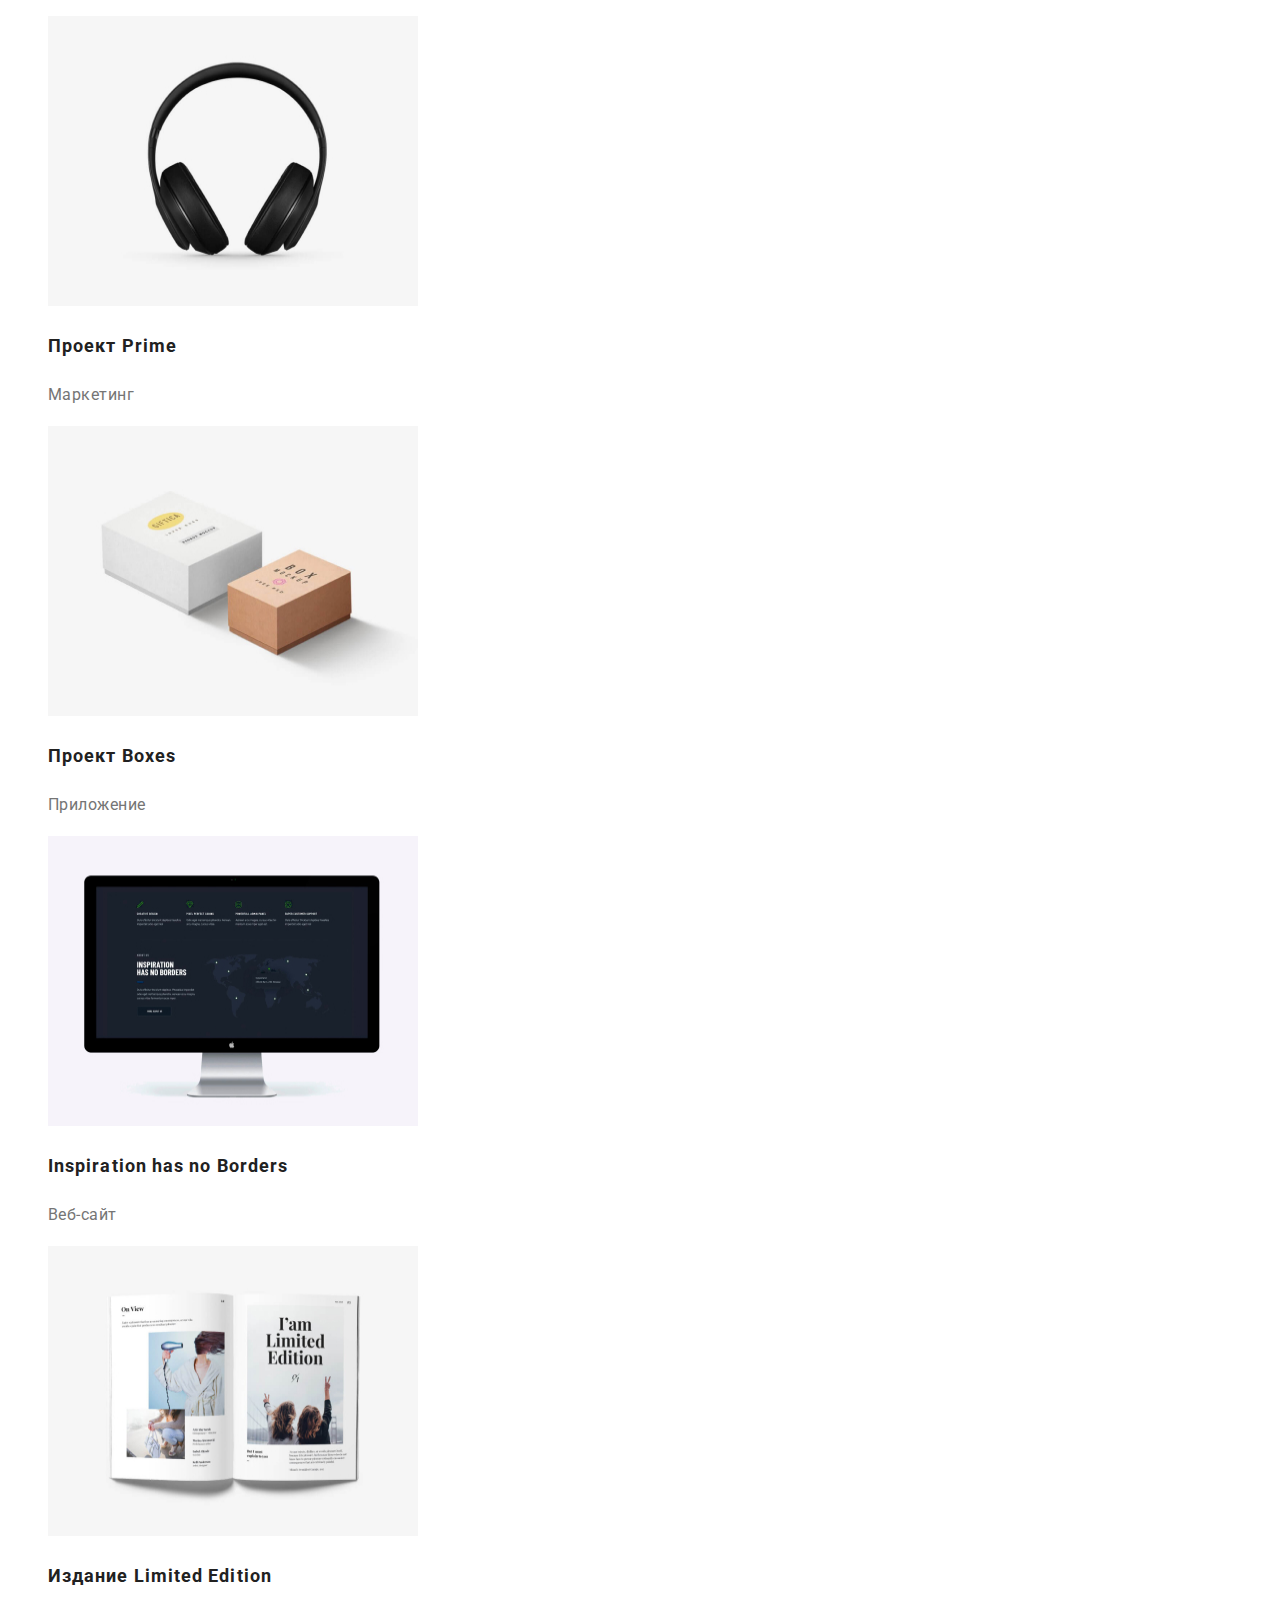
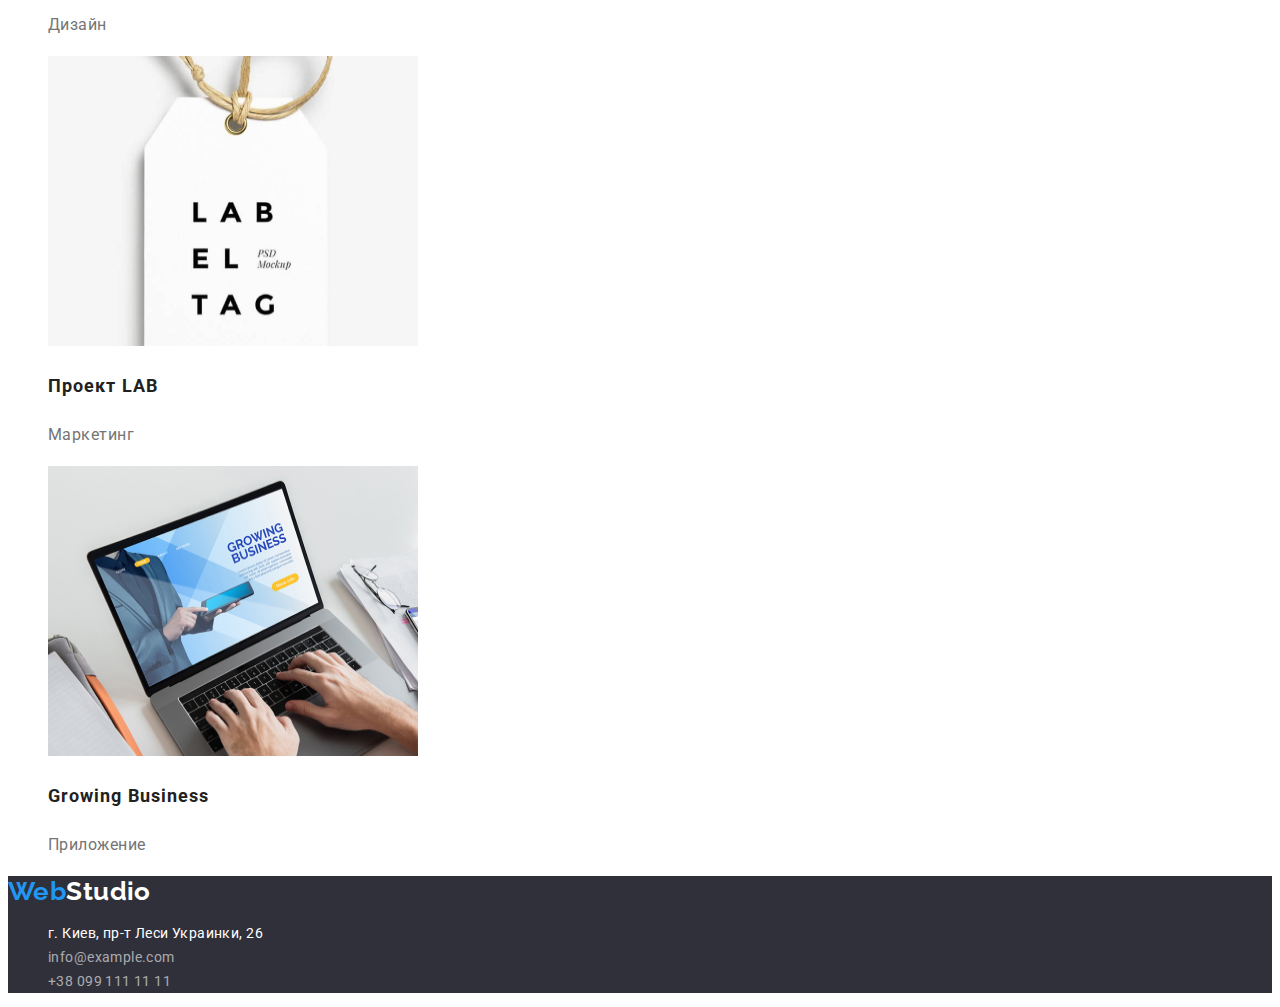
==== commit 0a0b1547: "New change styles" ====
--- a/portfolio.html
+++ b/portfolio.html
@@ -13,34 +13,31 @@
     />
     <link rel="stylesheet" href="./styles/styles.css" />
   </head>
-  </head>
 
   <body>
     <!--Шапка портфолио-->
     <header class="header">
       <nav class="header-nav">
-        <a class="logo-link link" href="/"> <span class="blu-txt">Web</span>Studio</a>
-        <ul class="header-list list">
-          <li class="header-list-item">
-            <a class="header-list-item-link link" href="index.html">Студия</a>
+        <a class="logo-link link" href="/">Web<span class="logo-black">Studio</span></a>
+        <ul class="nav-list list">
+          <li class="nav-item">
+            <a class="nav-link link" href="index.html">Студия</a>
           </li>
-          <li class="header-list-item">
-            <a class="header-list-item-link link current" href="portfolio.html">Портфолио</a>
+          <li class="nav-item">
+            <a class="nav-link current link" href="portfolio.html">Портфолио</a>
           </li>
-          <li class="header-list-item">
-            <a class="header-list-item-link link" href="">Контакты</a>
+          <li class="nav-item">
+            <a class="nav-link link" href="./">Контакты</a>
           </li>
         </ul>
       </nav>
 
-      <ul class="header-list list">
-        <li class="header-list-item">
-          <a class="header-list-item-link header-contact-current link" href=" mailto:info@devstudio.com"
-            >info@devstudio.com</a
-          >
+      <ul class="contact-list list">
+        <li class="contact-item">
+          <a class="contact-link link" href="mailto:info@devstudio.com">info@devstudio.com</a>
         </li>
-        <li class="header-list-item">
-          <a class="header-list-item-link header-contact-current link" href=" tel:+380961111111">+380961111111</a>
+        <li class="contact-item">
+          <a class="contact-link link" href="tel:+380961111111">+38 096 111 11 11</a>
         </li>
       </ul>
     </header>
@@ -49,25 +46,45 @@
       <section class="projects-section">
         <h1 class="projects-main-title">Projects</h1>
         <ul class="projects-list list">
-          <li class="projects-list-item"><button class="projects-btn" type="button"><span class="project-btn-txt">Все</span></button></li>
-          <li class="projects-list-item"><button class="projects-btn" type="button"><span class="project-btn-txt">Веб-сайты</span></button></li>
-          <li class="projects-list-item"><button class="projects-btn" type="button"><span class="project-btn-txt">Приложения</span></button></li>
-          <li class="projects-list-item"><button class="projects-btn" type="button"><span class="project-btn-txt">Дизайн</span></button></li>
-          <li class="projects-list-item"><button class="projects-btn" type="button"><span class="project-btn-txt">Маркетинг</span></button></li>
+          <li class="projects-item">
+            <button class="projects-btn" type="button">
+              <span class="project-btn-txt">Все</span>
+            </button>
+          </li>
+          <li class="projects-item">
+            <button class="projects-btn" type="button">
+              <span class="project-btn-txt">Веб-сайты</span>
+            </button>
+          </li>
+          <li class="projects-item">
+            <button class="projects-btn" type="button">
+              <span class="project-btn-txt">Приложения</span>
+            </button>
+          </li>
+          <li class="projects-item">
+            <button class="projects-btn" type="button">
+              <span class="project-btn-txt">Дизайн</span>
+            </button>
+          </li>
+          <li class="projects-item">
+            <button class="projects-btn" type="button">
+              <span class="project-btn-txt">Маркетинг</span>
+            </button>
+          </li>
         </ul>
 
-<!--Portfolio-->
+        <!--Portfolio-->
 
         <ul class="portfolio-list list">
           <li class="portfolio-list-item">
-            <a class="portfolio-list-link link" href="">
+            <a class="portfolio-link link" href="">
               <img src="./portfolio-images/img1.jpg" alt="Технокряк" width="370" height="290" />
               <h2 class="portfolio-title">Технокряк</h2>
               <p class="portfolio-article">Веб-сайт</p></a
             >
           </li>
           <li class="portfolio-list-item">
-            <a class="portfolio-list-link link" href="">
+            <a class="portfolio-link link" href="">
               <img
                 src="./portfolio-images/img2.jpg"
                 alt="Постер New Orlean vs Golden Star"
@@ -79,7 +96,7 @@
             >
           </li>
           <li class="portfolio-list-item">
-            <a class="portfolio-list-link link" href="">
+            <a class="portfolio-link link" href="">
               <img
                 src="./portfolio-images/img3.jpg"
                 alt="Ресторан Seafood"
@@ -91,21 +108,21 @@
             >
           </li>
           <li class="portfolio-list-item">
-            <a class="portfolio-list-link link" href="">
+            <a class="portfolio-link link" href="">
               <img src="./portfolio-images/img4.jpg" alt="Проект Prime" width="370" height="290" />
               <h2 class="portfolio-title">Проект Prime</h2>
               <p class="portfolio-article">Маркетинг</p></a
             >
           </li>
           <li class="portfolio-list-item">
-            <a class="portfolio-list-link link" href="">
+            <a class="portfolio-link link" href="">
               <img src="./portfolio-images/img5.jpg" alt="Проект Boxes" width="370" height="290" />
               <h2 class="portfolio-title">Проект Boxes</h2>
               <p class="portfolio-article">Приложение</p></a
             >
           </li>
           <li class="portfolio-list-item">
-            <a class="portfolio-list-link link" href="">
+            <a class="portfolio-link link" href="">
               <img
                 src="./portfolio-images/img6.jpg"
                 alt="Inspiration has no Borders"
@@ -117,7 +134,7 @@
             >
           </li>
           <li class="portfolio-list-item">
-            <a class="portfolio-list-link link" href="">
+            <a class="portfolio-link link" href="">
               <img
                 src="./portfolio-images/img7.jpg"
                 alt="Издание Limited Edition"
@@ -129,14 +146,14 @@
             >
           </li>
           <li class="portfolio-list-item">
-            <a class="portfolio-list-link link" href="">
+            <a class="portfolio-link link" href="">
               <img src="./portfolio-images/img8.jpg" alt="Проект LAB" width="370" height="290" />
               <h2 class="portfolio-title">Проект LAB</h2>
               <p class="portfolio-article">Маркетинг</p></a
             >
           </li>
           <li class="portfolio-list-item">
-            <a class="portfolio-list-link link" href="">
+            <a class="portfolio-link link" href="">
               <img
                 src="./portfolio-images/img9.jpg"
                 alt="Growing Business"
@@ -151,26 +168,24 @@
       </section>
     </main>
     <!--Подвал-->
-   <footer class="footer">
-      <a class="logo-link link" href="/">
-        <span class="blu-txt">Web</span><span class="white-studio">Studio</span></a
-      >
+    <footer class="footer">
+      <a class="logo-link link" href="/"> Web<span class="logo-white">Studio</span></a>
       <address class="footer-adress">
         <ul class="adress-list list">
-          <li class="adress-list-item">
+          <li class="adress-item">
             <a
-              class="adress-list-link link"
+              class="adress-link link"
               href="https://goo.gl/maps/TSJkPxfqwCvXyevN7"
               rel="noreferrer noopener"
               target="_blank"
               >г. Киев, пр-т Леси Украинки, 26</a
             >
           </li>
-          <li class="adress-list-item2">
-            <a class="adress-list-link link" href="mailto:info@example.com">info@example.com</a>
+          <li class="adress-item">
+            <a class="adress-link link" href="mailto:info@example.com">info@example.com</a>
           </li>
-          <li class="adress-list-item2">
-            <a class="adress-list-link link" href="tel:+380991111111">+38 099 111 11 11</a>
+          <li class="adress-item">
+            <a class="adress-link link" href="tel:+380991111111">+38 099 111 11 11</a>
           </li>
         </ul>
       </address>
--- a/styles/styles.css
+++ b/styles/styles.css
@@ -3,60 +3,81 @@
   --main-font: 'Roboto';
   --secondary-font: 'Raleway';
   /*Text colors*/
-  --main-txt-cl: #212121;
+  --main-txt-cl: #757575;
+  --black-txt-cl: #212121;
   --white-txt-cl: #ffffff;
   --accent-txt-cl: #2196f3;
+
   /*Bg colors*/
   --dark-bg-cl: #2f303a;
   --grey-bg-cl: #f5f4fa;
+  --main-bg-btn-cl: #2196f3;
+  --bg-btn-cl: #188ce8;
   /*Others*/
 }
 body {
   font-family: var(--main-font);
+  font-weight: 400;
   font-size: 14px;
+  line-height: calc(24 / 14);
+  letter-spacing: 0.03em;
   color: var(--main-txt-cl);
 }
 .link {
   text-decoration: none;
-  color: currentColor;
 }
 .list {
   list-style: none;
 }
-.blu-txt {
-  color: var(--accent-txt-cl);
-}
 
 /*header*/
-.header .header-nav {
-}
+
+.header {
+  font-weight: 500;
+  line-height: calc(16 / 14);
+  letter-spacing: 0.02em;
+}
+
+.header-nav {
+}
+
 .logo-link {
+  font-family: var(--secondary-font);
   font-weight: 700;
   font-size: 26px;
   line-height: calc(31 / 26);
-  letter-spacing: 0.03em;
-  color: var(--main-txt-cl);
-  font-family: var(--secondary-font);
-}
-.header-list {
-}
-.header-list-item {
-  font-weight: 500;
-  font-size: 14px;
-  line-height: calc(16 / 14);
-  letter-spacing: 0.02em;
-}
-.header-contact-current {
-  color: #757575;
-}
-
-.header-list-item-link:hover,
-.header-list-item-link:focus {
   color: var(--accent-txt-cl);
 }
 
+.logo-black {
+  color: var(--black-txt-cl);
+}
+
+.nav-list {
+}
+.nav-item {
+  color: var(--black-txt-cl);
+}
+.nav-link {
+  color: var(--black-txt-cl);
+}
 .current {
   color: var(--accent-txt-cl);
+}
+.nav-link {
+}
+
+.hover-link:hover,
+.hover-link:focus {
+  color: var(--accent-txt-cl);
+}
+
+.contact-list {
+}
+.contact-item {
+}
+.contact-link {
+  color: inherit;
 }
 
 /*Main content*/
@@ -76,12 +97,14 @@
 }
 
 .hero-button {
-  background: #2196f3;
+  font-family: var(--main-font);
+  background: var(--main-bg-btn-cl);
   box-shadow: 0px 4px 4px rgba(0, 0, 0, 0.15);
   border: none;
+  border-radius: 4px;
 }
 .hero-button:hover {
-  background: #0a66b1;
+  background: var(--bg-btn-cl);
   border-radius: 4px;
 }
 .hero-btn-txt {
@@ -96,34 +119,29 @@
 .advantades {
 }
 
-.advantades-list-item {
+.advantades-item {
 }
 
 .advantades-title {
   font-weight: 700;
-  font-size: 14px;
   line-height: calc(16 / 14);
-  letter-spacing: 0.03em;
   text-transform: uppercase;
+  color: var(--black-txt-cl);
 }
 
 .advantades-article {
-  font-size: 14px;
-  line-height: calc(24 / 14);
-  letter-spacing: 0.03em;
-  color: #757575;
 }
 
 /*Чем занимается*/
 
 .work {
 }
-.work-title {
+.section-title {
   font-weight: 700;
   font-size: 36px;
   line-height: calc(42 / 36);
   text-align: center;
-  letter-spacing: 0.03em;
+  color: var(--black-txt-cl);
 }
 
 .work-list {
@@ -140,13 +158,6 @@
 .command {
 }
 
-.command-title {
-  font-weight: 700;
-  font-size: 36px;
-  line-height: calc(42 / 36);
-  text-align: center;
-  letter-spacing: 0.03em;
-}
 .command-list {
 }
 
@@ -156,20 +167,17 @@
 .command-img {
 }
 
+.command-subtitle,
+.command-item {
+  font-size: 16px;
+  line-height: calc(19 / 16);
+  text-align: center;
+}
 .command-subtitle {
   font-weight: 500;
-  font-size: 16px;
-  line-height: calc(19 / 16);
-  text-align: center;
-  letter-spacing: 0.03em;
-}
-
+  color: var(--black-txt-cl);
+}
 .command-item {
-  font-size: 16px;
-  line-height: calc(19 / 16);
-  text-align: center;
-  letter-spacing: 0.03em;
-  color: #757575;
 }
 
 /*Footer*/
@@ -178,38 +186,27 @@
   background-color: var(--dark-bg-cl);
 }
 
-.white-studio {
+.logo-white {
+  color: var(--white-txt-cl);
+}
+
+.footer-adress {
+  font-style: inherit;
+  color: rgba(255, 255, 255, 0.6);
+}
+
+.adress-list {
+}
+
+.adress-item {
+}
+
+.adress-link {
+  color: inherit;
+}
+.adress-link[target='_blank'] {
   color: #ffffff;
 }
-.footer-adress {
-}
-
-.adress-list {
-}
-
-.adress-list-item {
-  font-size: 14px;
-  line-height: calc(24 / 14);
-  letter-spacing: 0.03em;
-  color: #ffffff;
-}
-
-.adress-list-item2 {
-  font-size: 14px;
-  line-height: calc(24 / 14);
-  letter-spacing: 0.03em;
-  color: rgba(255, 255, 255, 0.6);
-}
-.adress-list-item2:hover {
-  color: #ffffff;
-}
-
-.adress-list-link {
-  font-style: normal;
-  font-size: 14px;
-  line-height: calc(24 / 14);
-  letter-spacing: 0.03em;
-}
 
 /*PORTFOLIO*/
 
@@ -224,49 +221,40 @@
 .projects-list {
 }
 
-.projects-list-item {
+.projects-item {
 }
 
 .projects-btn {
-  background: #f5f4fa;
+  background: var(--grey-bg-cl);
   box-shadow: 0px 3px 1px rgba(0, 0, 0, 0.1), 0px 1px 2px rgba(0, 0, 0, 0.08),
     0px 2px 2px rgba(0, 0, 0, 0.12);
   border-radius: 4px;
   border: none;
 }
 .projects-btn:hover {
-  background: var(--accent-txt-cl);
-}
-
+  background: var(--main-bg-btn-cl);
+  color: #ffffff;
+}
 .project-btn-txt {
   font-weight: 500;
   font-size: 16px;
   line-height: calc(26 / 16);
   text-align: center;
-  letter-spacing: 0.03em;
-}
-
-/*portfolio*/
-
+}
 .portfolio-list {
 }
-
-.portfolio-list-item {
-}
-
-.portfolio-list-link {
-}
-
+.portfolio-link {
+}
 .portfolio-title {
   font-weight: 700;
   font-size: 18px;
   line-height: calc(36 / 18);
   letter-spacing: 0.06em;
-}
-
+  color: var(--black-txt-cl);
+}
 .portfolio-article {
   font-size: 16px;
   line-height: calc(30 / 16);
   letter-spacing: 0.03em;
-  color: #757575;
-}
+  color: var(--main-txt-cl);
+}
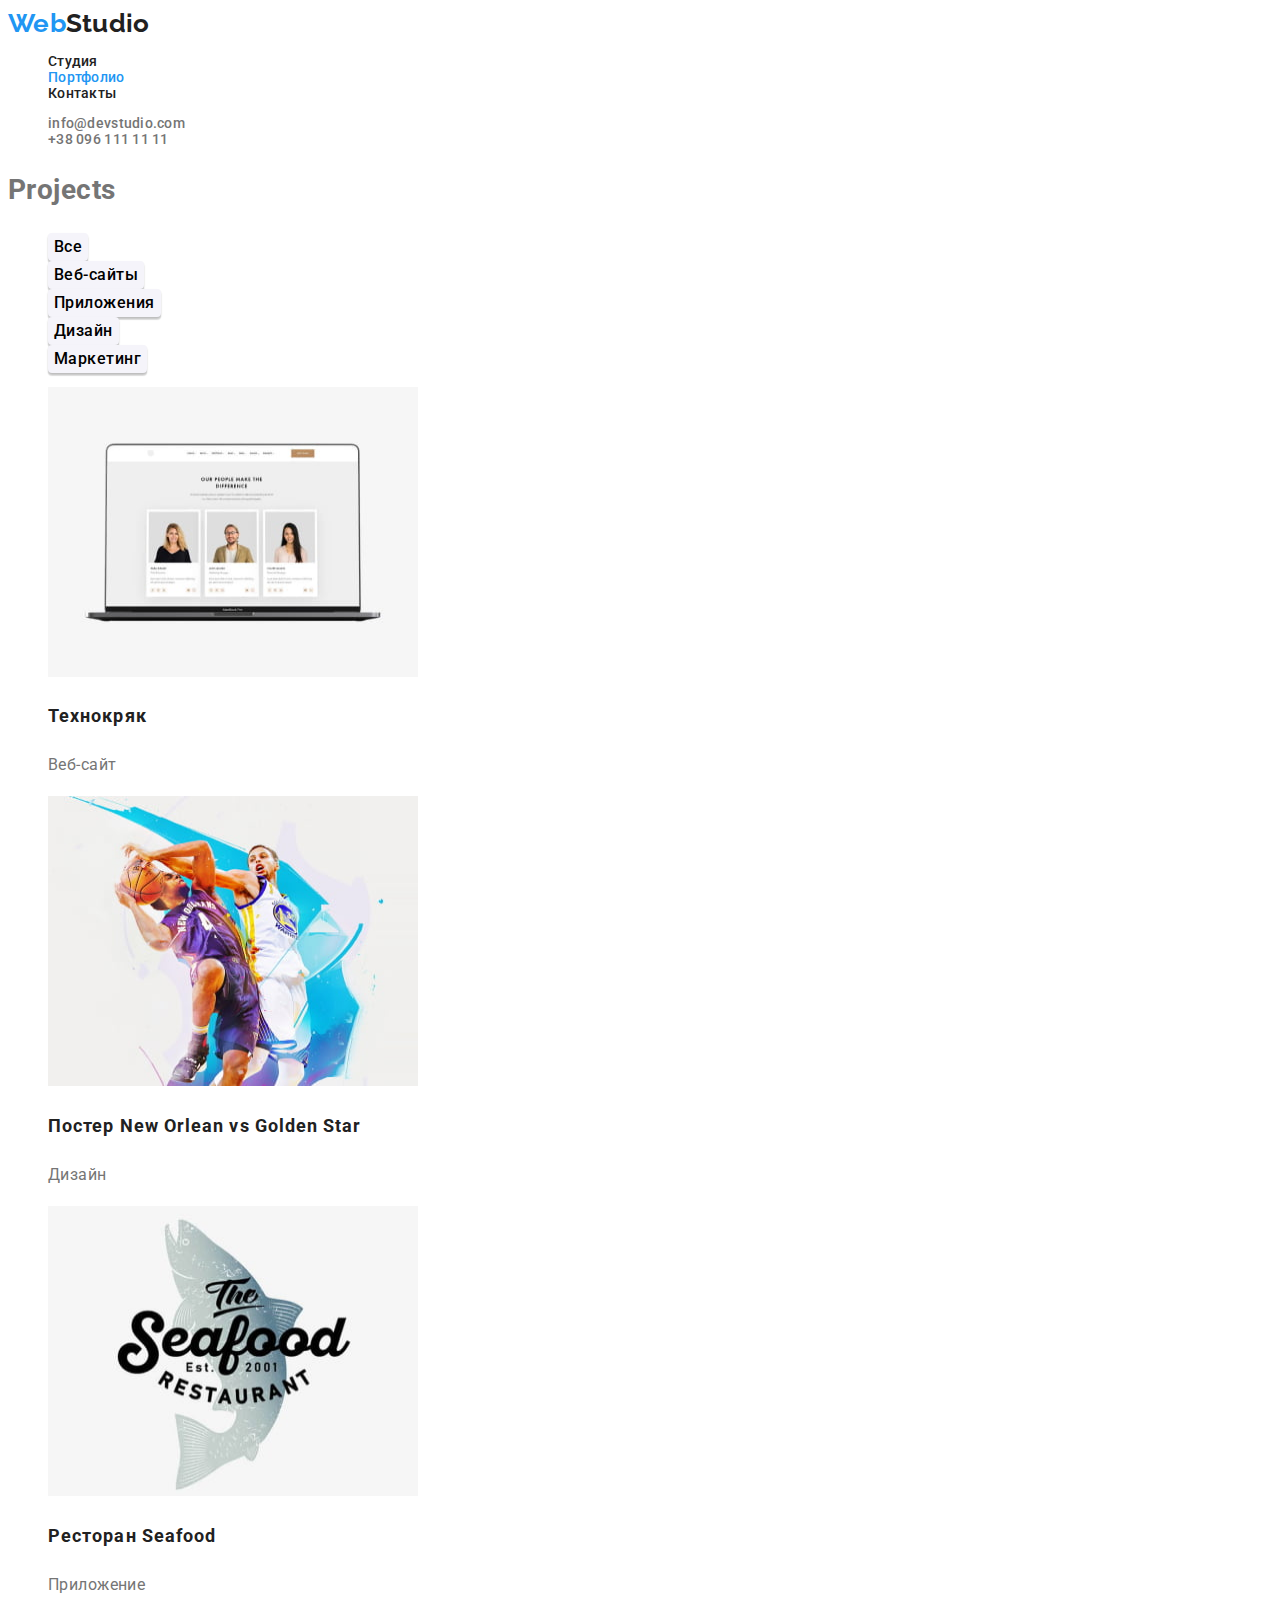
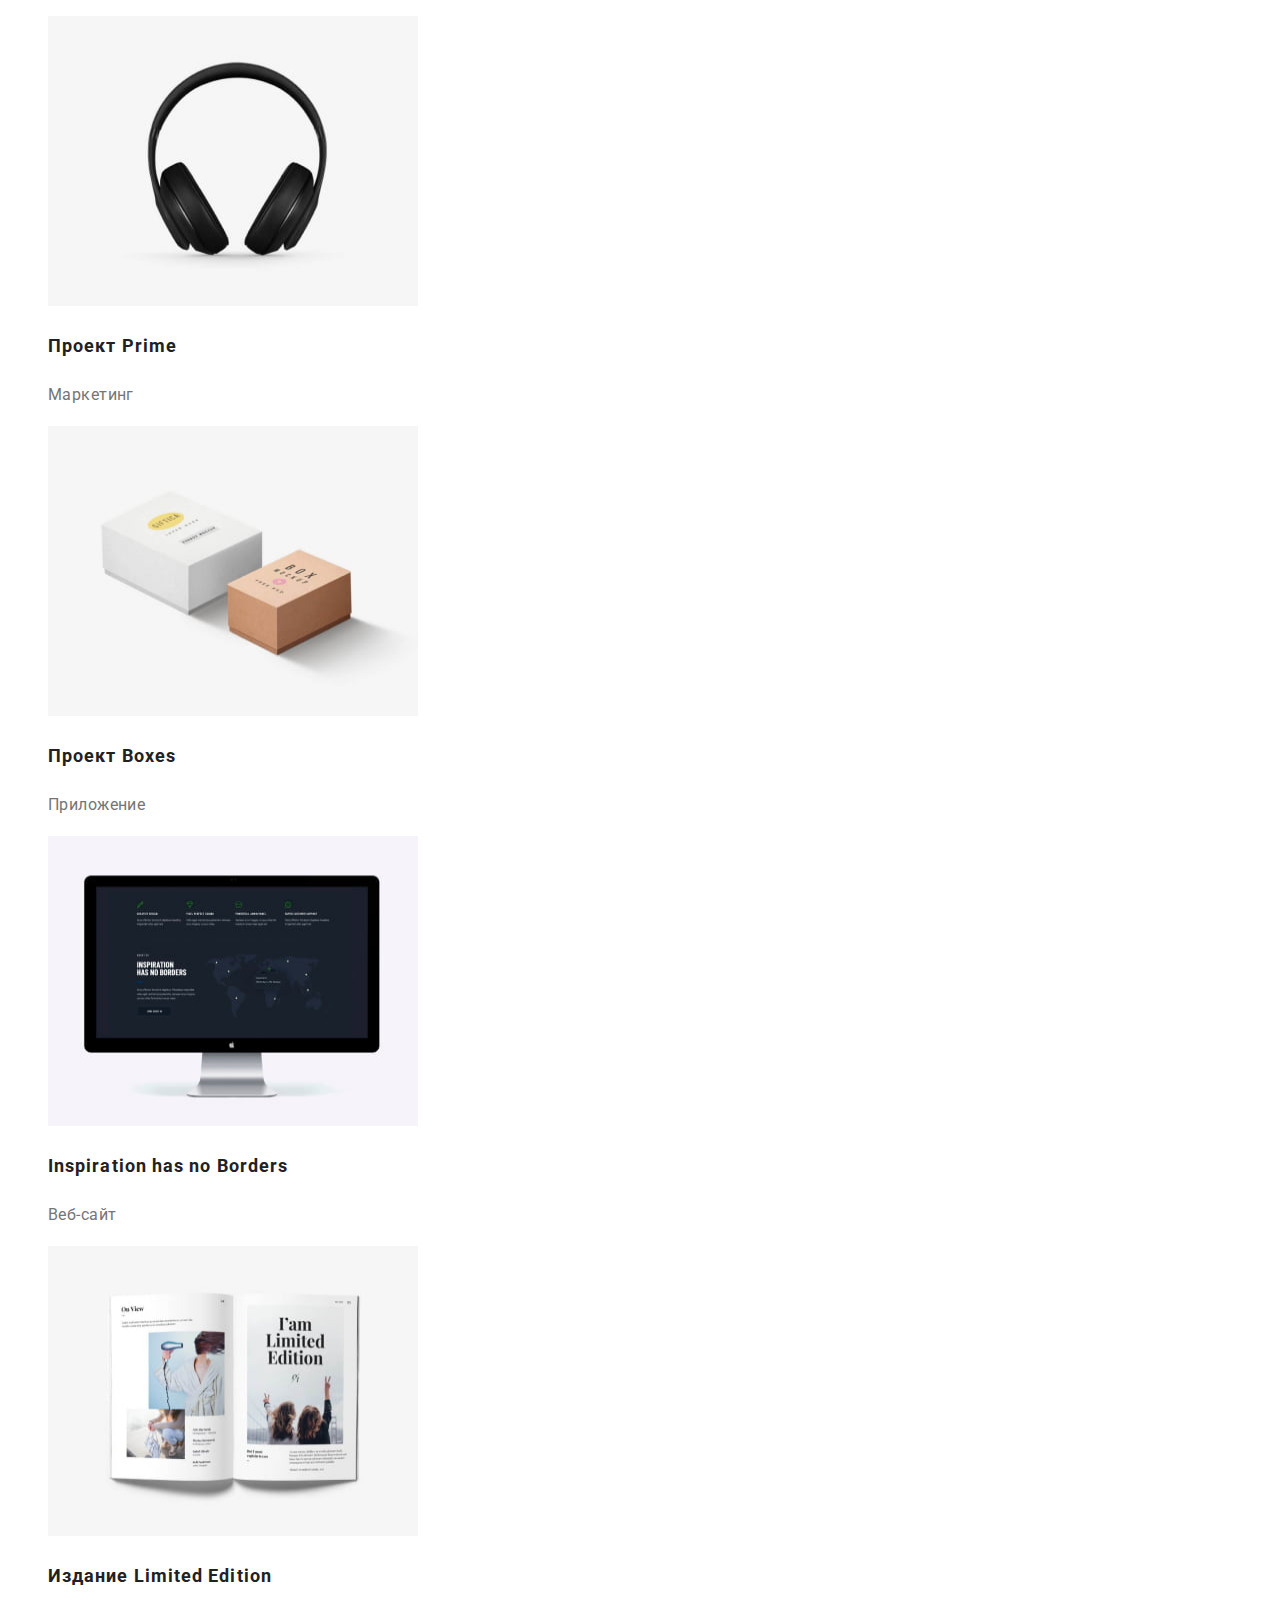
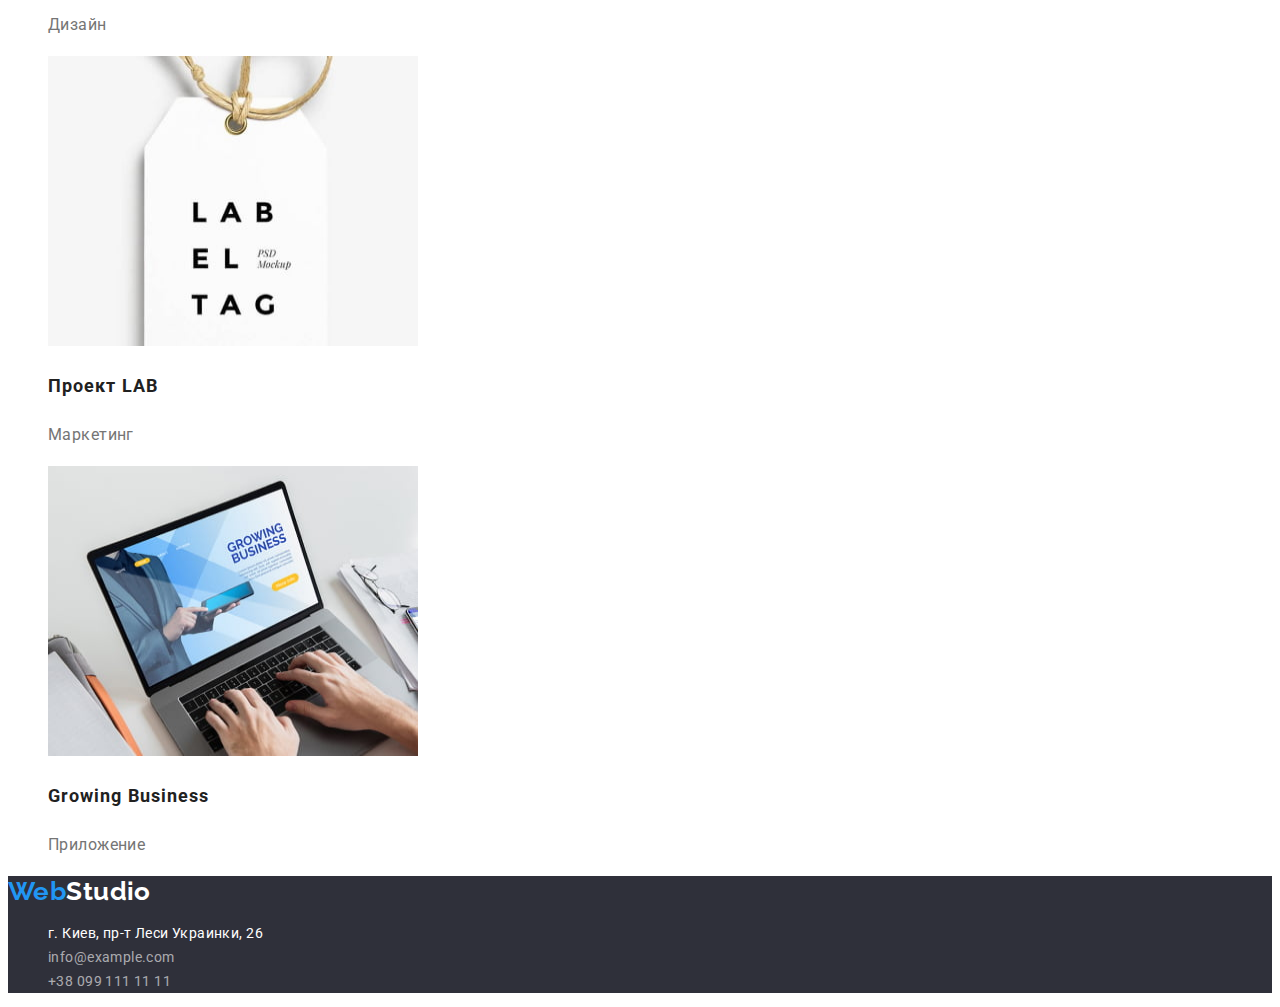
==== commit 72fcdaff: "Change photoes and button" ====
--- a/portfolio.html
+++ b/portfolio.html
@@ -78,7 +78,7 @@
         <ul class="portfolio-list list">
           <li class="portfolio-list-item">
             <a class="portfolio-link link" href="">
-              <img src="./portfolio-images/img1.jpg" alt="Технокряк" width="370" height="290" />
+              <img src="./images-portfolio/img1 (1).jpg" alt="Технокряк" width="370" height="290" />
               <h2 class="portfolio-title">Технокряк</h2>
               <p class="portfolio-article">Веб-сайт</p></a
             >
@@ -86,7 +86,7 @@
           <li class="portfolio-list-item">
             <a class="portfolio-link link" href="">
               <img
-                src="./portfolio-images/img2.jpg"
+                src="./images-portfolio/img2.jpg"
                 alt="Постер New Orlean vs Golden Star"
                 width="370"
                 height="290"
@@ -98,7 +98,7 @@
           <li class="portfolio-list-item">
             <a class="portfolio-link link" href="">
               <img
-                src="./portfolio-images/img3.jpg"
+                src="./images-portfolio/img3.jpg"
                 alt="Ресторан Seafood"
                 width="370"
                 height="290"
@@ -109,14 +109,14 @@
           </li>
           <li class="portfolio-list-item">
             <a class="portfolio-link link" href="">
-              <img src="./portfolio-images/img4.jpg" alt="Проект Prime" width="370" height="290" />
+              <img src="./images-portfolio/img4.jpg" alt="Проект Prime" width="370" height="290" />
               <h2 class="portfolio-title">Проект Prime</h2>
               <p class="portfolio-article">Маркетинг</p></a
             >
           </li>
           <li class="portfolio-list-item">
             <a class="portfolio-link link" href="">
-              <img src="./portfolio-images/img5.jpg" alt="Проект Boxes" width="370" height="290" />
+              <img src="./images-portfolio/img5.jpg" alt="Проект Boxes" width="370" height="290" />
               <h2 class="portfolio-title">Проект Boxes</h2>
               <p class="portfolio-article">Приложение</p></a
             >
@@ -124,7 +124,7 @@
           <li class="portfolio-list-item">
             <a class="portfolio-link link" href="">
               <img
-                src="./portfolio-images/img6.jpg"
+                src="./images-portfolio/img6.jpg"
                 alt="Inspiration has no Borders"
                 width="370"
                 height="290"
@@ -136,7 +136,7 @@
           <li class="portfolio-list-item">
             <a class="portfolio-link link" href="">
               <img
-                src="./portfolio-images/img7.jpg"
+                src="./images-portfolio/img7.jpg"
                 alt="Издание Limited Edition"
                 width="370"
                 height="290"
@@ -147,7 +147,7 @@
           </li>
           <li class="portfolio-list-item">
             <a class="portfolio-link link" href="">
-              <img src="./portfolio-images/img8.jpg" alt="Проект LAB" width="370" height="290" />
+              <img src="./images-portfolio/img8.jpg" alt="Проект LAB" width="370" height="290" />
               <h2 class="portfolio-title">Проект LAB</h2>
               <p class="portfolio-article">Маркетинг</p></a
             >
@@ -155,7 +155,7 @@
           <li class="portfolio-list-item">
             <a class="portfolio-link link" href="">
               <img
-                src="./portfolio-images/img9.jpg"
+                src="./images-portfolio/img9.jpg"
                 alt="Growing Business"
                 width="370"
                 height="290"
--- a/styles/styles.css
+++ b/styles/styles.css
@@ -25,6 +25,7 @@
 }
 .link {
   text-decoration: none;
+  color: currentColor;
 }
 .list {
   list-style: none;
@@ -39,6 +40,7 @@
 }
 
 .header-nav {
+  color: var(--black-txt-cl);
 }
 
 .logo-link {
@@ -56,10 +58,8 @@
 .nav-list {
 }
 .nav-item {
-  color: var(--black-txt-cl);
 }
 .nav-link {
-  color: var(--black-txt-cl);
 }
 .current {
   color: var(--accent-txt-cl);
@@ -77,7 +77,6 @@
 .contact-item {
 }
 .contact-link {
-  color: inherit;
 }
 
 /*Main content*/
@@ -98,21 +97,20 @@
 
 .hero-button {
   font-family: var(--main-font);
+  font-weight: 700;
+  font-size: 16px;
+  line-height: calc(30 / 16);
   background: var(--main-bg-btn-cl);
   box-shadow: 0px 4px 4px rgba(0, 0, 0, 0.15);
   border: none;
   border-radius: 4px;
+  letter-spacing: 0.06em;
+  color: var(--white-txt-cl);
 }
 .hero-button:hover {
   background: var(--bg-btn-cl);
-  border-radius: 4px;
-}
-.hero-btn-txt {
-  font-weight: 700;
-  font-size: 16px;
-  line-height: calc(30 / 16);
-  color: #ffffff;
-}
+}
+.hero-btn-txt 
 
 /*Преимущества*/
 
@@ -124,6 +122,7 @@
 
 .advantades-title {
   font-weight: 700;
+  font-size: 14px;
   line-height: calc(16 / 14);
   text-transform: uppercase;
   color: var(--black-txt-cl);
@@ -202,7 +201,6 @@
 }
 
 .adress-link {
-  color: inherit;
 }
 .adress-link[target='_blank'] {
   color: #ffffff;
@@ -225,6 +223,12 @@
 }
 
 .projects-btn {
+  font-family: var(--main-font);
+  font-weight: 500;
+  font-size: 16px;
+  line-height: calc(26 / 16);
+  text-align: center;
+  letter-spacing: 0.03em;
   background: var(--grey-bg-cl);
   box-shadow: 0px 3px 1px rgba(0, 0, 0, 0.1), 0px 1px 2px rgba(0, 0, 0, 0.08),
     0px 2px 2px rgba(0, 0, 0, 0.12);
@@ -236,10 +240,6 @@
   color: #ffffff;
 }
 .project-btn-txt {
-  font-weight: 500;
-  font-size: 16px;
-  line-height: calc(26 / 16);
-  text-align: center;
 }
 .portfolio-list {
 }
@@ -255,6 +255,4 @@
 .portfolio-article {
   font-size: 16px;
   line-height: calc(30 / 16);
-  letter-spacing: 0.03em;
-  color: var(--main-txt-cl);
-}
+}
